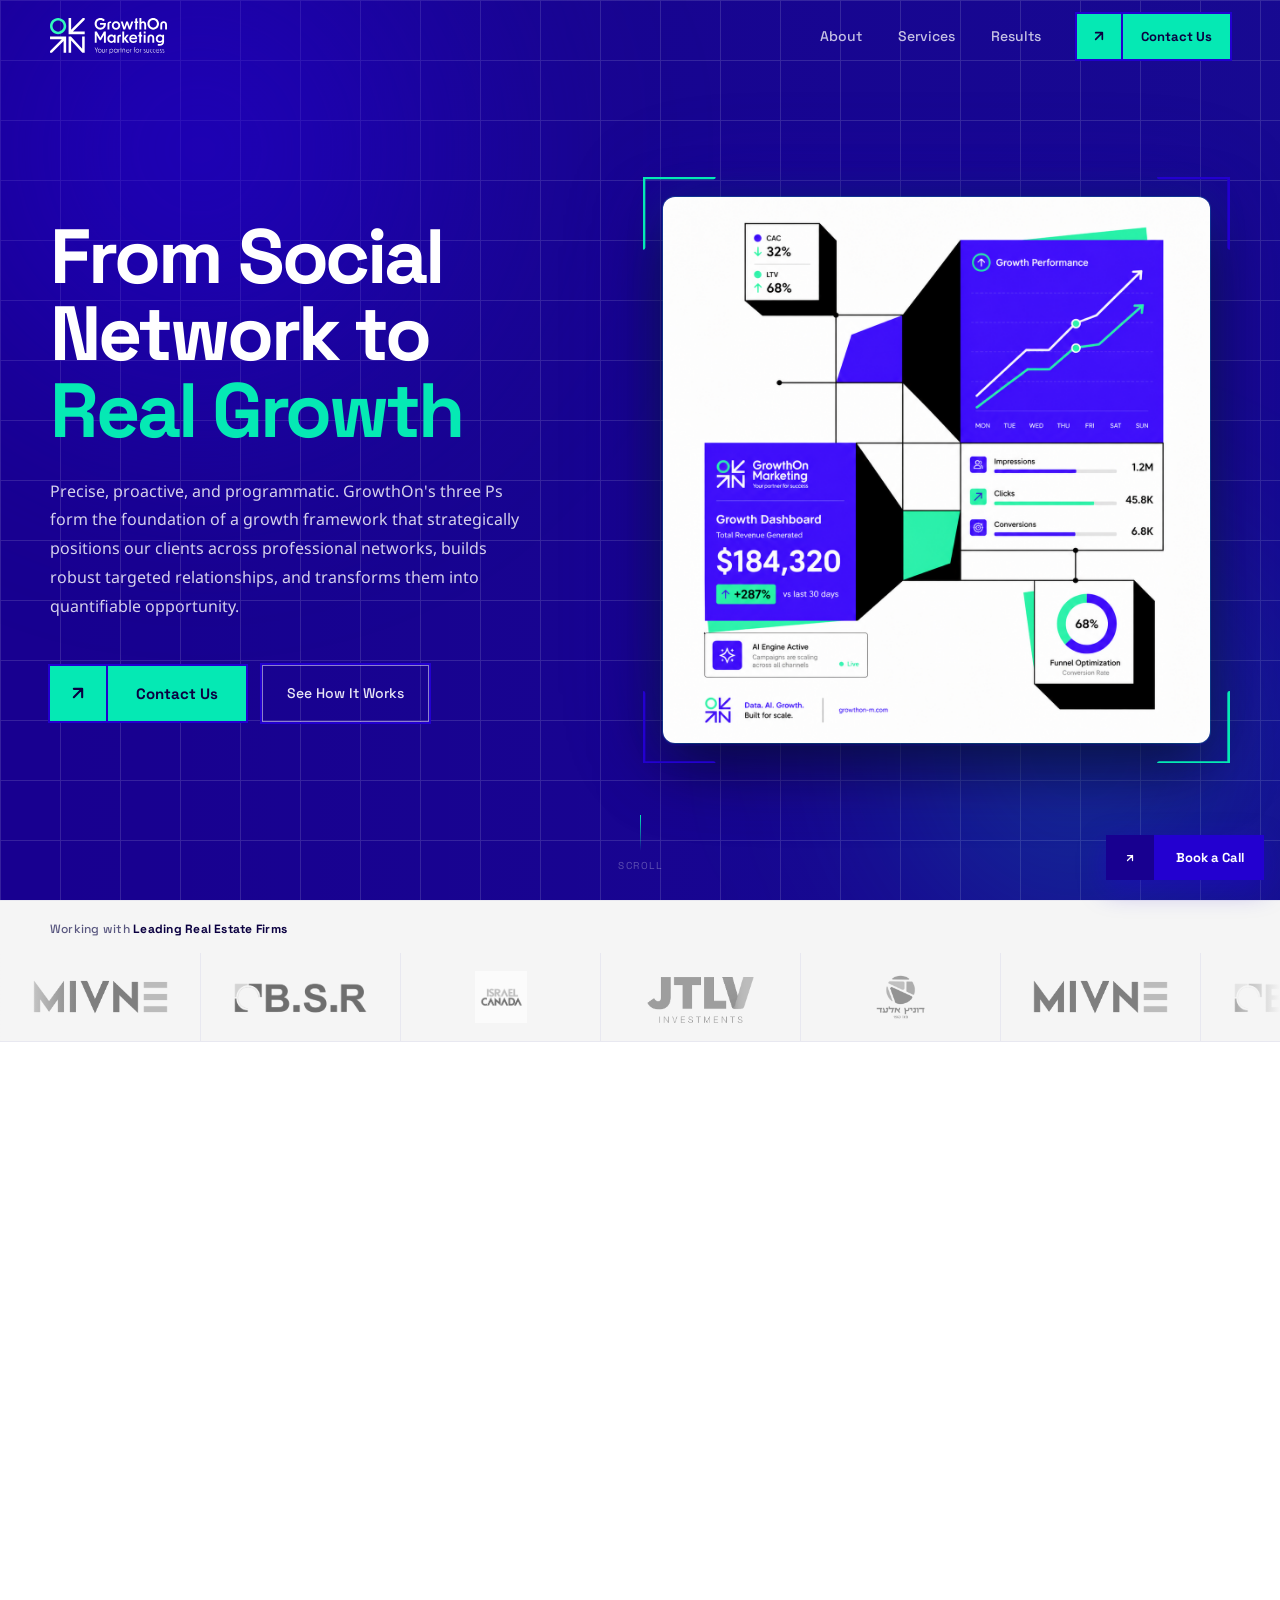
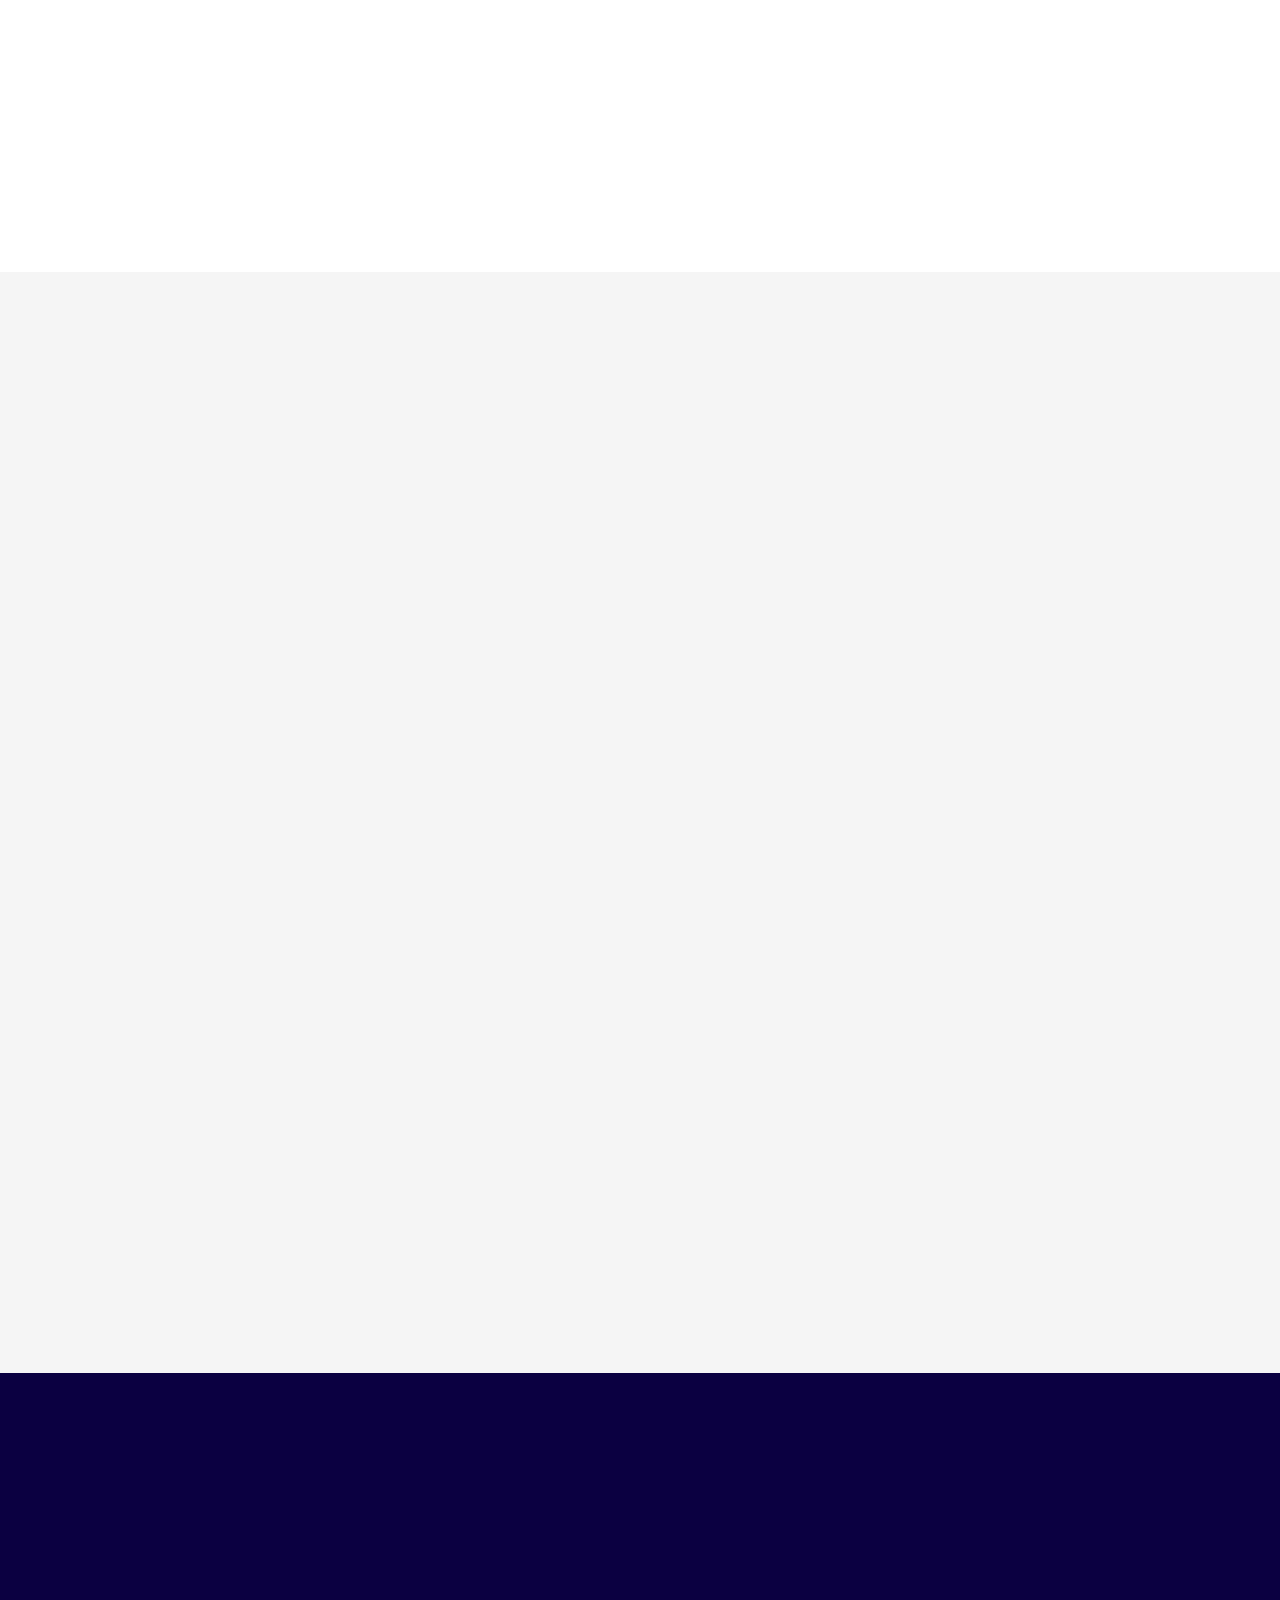
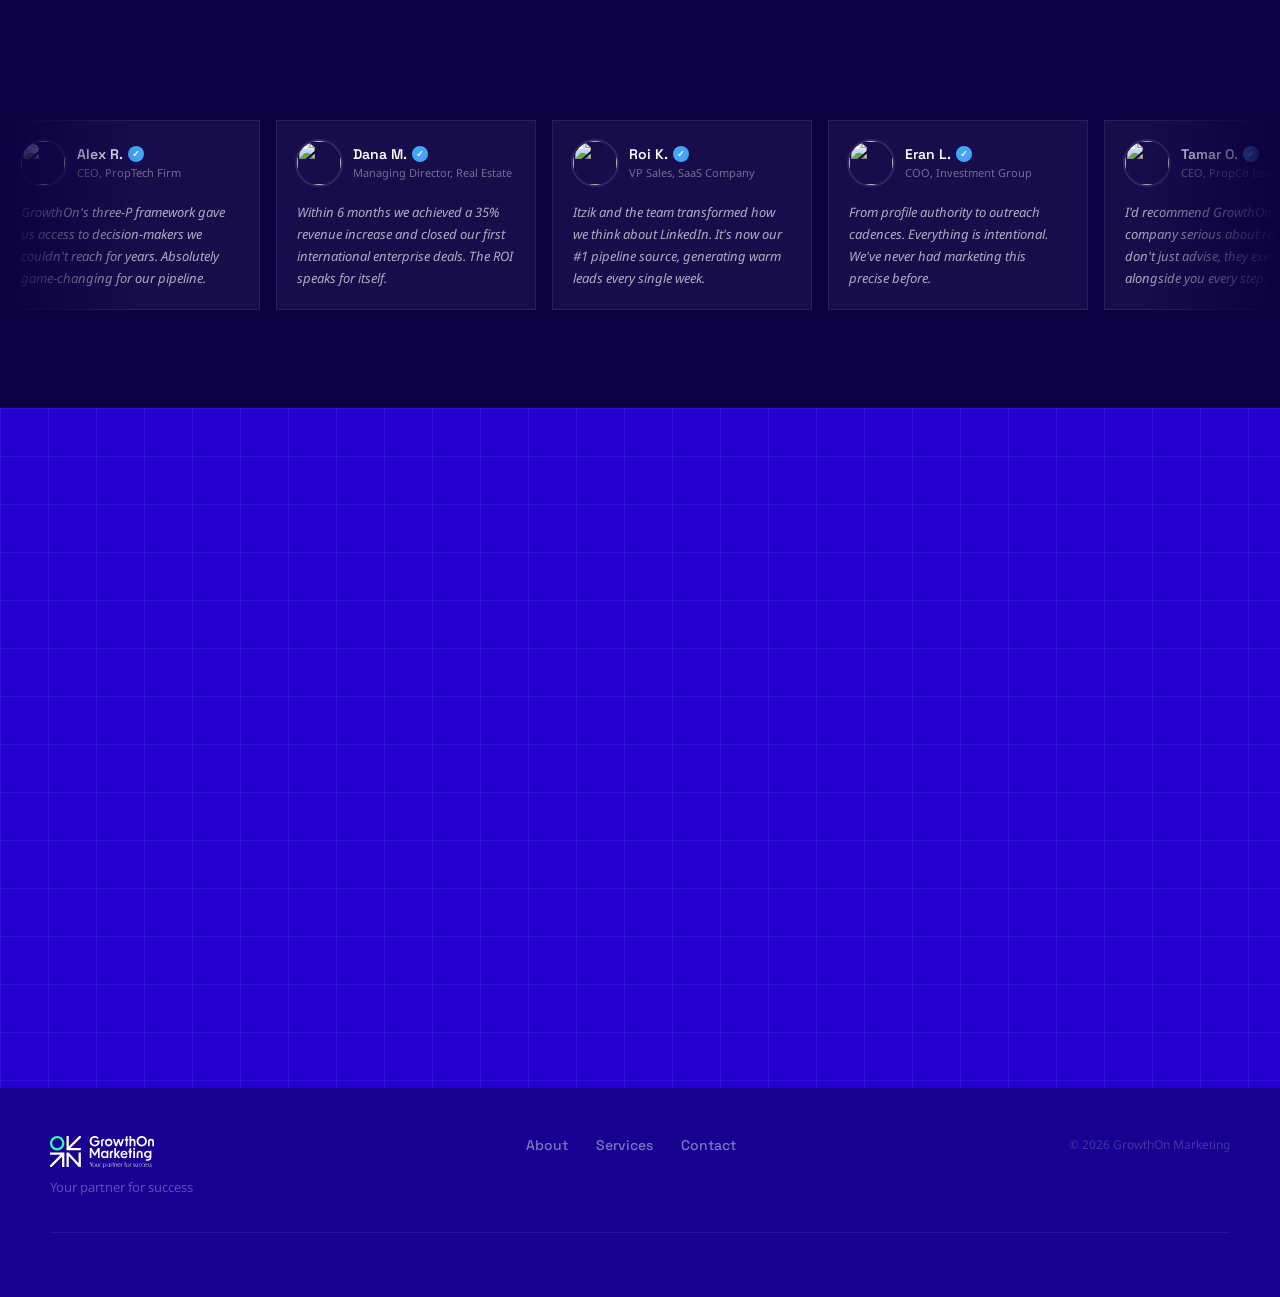
==== index.html @ fa94ef24 "Remove all em dashes from copy" ====
<!DOCTYPE html>
<html lang="en">
<head>
  <meta charset="UTF-8" />
  <meta name="viewport" content="width=device-width, initial-scale=1.0" />
  <title>GrowthOn Marketing – From Social Network to Real Growth</title>
  <link rel="preconnect" href="https://fonts.googleapis.com" />
  <link rel="preconnect" href="https://fonts.gstatic.com" crossorigin />
  <link href="https://fonts.googleapis.com/css2?family=Space+Grotesk:wght@300;400;500;600;700&family=Noto+Sans:ital,wght@0,300;0,400;0,500;0,600;0,700;1,400&display=swap" rel="stylesheet" />
  <script src="https://cdnjs.cloudflare.com/ajax/libs/gsap/3.12.5/gsap.min.js"></script>
  <script src="https://cdnjs.cloudflare.com/ajax/libs/gsap/3.12.5/ScrollTrigger.min.js"></script>
  <link rel="stylesheet" href="styles.css" />
</head>
<body>

  <!-- ── FLOATING CTA ── -->
  <a href="#contact" class="float-cta">
    <span class="btn-icon">
      <svg width="18" height="18" viewBox="0 0 24 24" fill="none"><path d="M17 7L7 17M7 7h10v10" stroke="currentColor" stroke-width="2.5" stroke-linecap="round" stroke-linejoin="round"/></svg>
    </span>
    <span class="btn-sep"></span>
    <span class="btn-label">Book a Call</span>
  </a>

  <!-- ── NAV ── -->
  <header class="nav" id="nav">
    <div class="nav__inner container">
      <a href="#" class="nav__logo">
        <img src="logo-white.svg" alt="GrowthOn Marketing" height="38" />
      </a>
      <nav class="nav__links">
        <a href="#about">About</a>
        <a href="#values">Services</a>
        <a href="#testimonials">Results</a>
        <a href="#contact" class="btn btn--sm">
            <span class="btn-icon">
              <svg width="16" height="16" viewBox="0 0 24 24" fill="none"><path d="M17 7L7 17M7 7h10v10" stroke="currentColor" stroke-width="2.5" stroke-linecap="round" stroke-linejoin="round"/></svg>
            </span>
            <span class="btn-sep"></span>
            <span class="btn-label">Contact Us</span>
          </a>
      </nav>
      <button class="nav__burger" id="burger" aria-label="menu">
        <span></span><span></span><span></span>
      </button>
    </div>
  </header>

  <!-- ── MOBILE NAV MENU ── -->
  <nav class="nav__mobile-menu" id="mobileMenu">
    <a href="#about"        onclick="closeMobileMenu()">About</a>
    <a href="#values"       onclick="closeMobileMenu()">Services</a>
    <a href="#testimonials" onclick="closeMobileMenu()">Results</a>
    <a href="#contact"      onclick="closeMobileMenu()">Contact Us</a>
  </nav>

  <!-- ── HERO ── -->
  <section class="hero" id="hero">
    <div class="hero__grid"></div>
    <div class="hero__glow hero__glow--1"></div>
    <div class="hero__glow hero__glow--2"></div>

    <div class="hero__inner container">
      <div class="hero__content">
<h1 class="hero__title">
          From Social<br/>
          Network to<br/>
          <em>Real Growth</em>
        </h1>

        <p class="hero__body">
          Precise, proactive, and programmatic. GrowthOn's three Ps form the foundation of a
          growth framework that strategically positions our clients across professional networks,
          builds robust targeted relationships, and transforms them into quantifiable opportunity.
        </p>

        <div class="hero__actions">
          <a href="#contact" class="btn">
            <span class="btn-icon">
              <svg width="18" height="18" viewBox="0 0 24 24" fill="none"><path d="M17 7L7 17M7 7h10v10" stroke="currentColor" stroke-width="2.5" stroke-linecap="round" stroke-linejoin="round"/></svg>
            </span>
            <span class="btn-sep"></span>
            <span class="btn-label">Contact Us</span>
          </a>
          <a href="#values" class="btn btn--ghost">See How It Works</a>
        </div>
      </div>

      <div class="hero__mosaic">
        <img src="about-visual.png" alt="GrowthOn Dashboard" class="hero__mosaic-img" />
        <svg class="hero__mosaic-corners" viewBox="0 0 100 100" preserveAspectRatio="none" aria-hidden="true">
          <polyline points="0,12 0,0 12,0"       fill="none" stroke="var(--mint)" stroke-width=".8" stroke-linecap="round"/>
          <polyline points="88,0 100,0 100,12"   fill="none" stroke="var(--blue)" stroke-width=".8" stroke-linecap="round"/>
          <polyline points="0,88 0,100 12,100"   fill="none" stroke="var(--blue)" stroke-width=".8" stroke-linecap="round"/>
          <polyline points="88,100 100,100 100,88" fill="none" stroke="var(--mint)" stroke-width=".8" stroke-linecap="round"/>
        </svg>
      </div>
    </div>

    <div class="hero__scroll-hint">
      <div class="hero__scroll-line"></div>
      <span>Scroll</span>
    </div>
  </section>

  <!-- ── CLIENTS BAND ── -->
  <section class="clients">
    <div class="clients__header container">
      <div class="clients__label-text">
        Working with <strong>Leading Real Estate Firms</strong>
      </div>
    </div>
    <div class="clients__marquee">
      <div class="clients__marquee-track">
        <div class="clients__logo-wrap"><img src="logos/logo-1.png" alt="Mivne" class="clients__logo" /></div>
        <div class="clients__logo-wrap"><img src="logos/logo-bsr.png" alt="BSR" class="clients__logo clients__logo--inv" /></div>
        <div class="clients__logo-wrap"><img src="logos/logo-israel-canada.png" alt="Israel Canada" class="clients__logo clients__logo--inv" /></div>
        <div class="clients__logo-wrap"><img src="logos/logo-4.png" alt="JTLV Investments" class="clients__logo" /></div>
        <div class="clients__logo-wrap"><img src="logos/logo-300.png" alt="דוניץ אלעד" class="clients__logo" /></div>
        <div class="clients__logo-wrap"><img src="logos/logo-1.png" alt="Mivne" class="clients__logo" /></div>
        <div class="clients__logo-wrap"><img src="logos/logo-bsr.png" alt="BSR" class="clients__logo clients__logo--inv" /></div>
        <div class="clients__logo-wrap"><img src="logos/logo-israel-canada.png" alt="Israel Canada" class="clients__logo clients__logo--inv" /></div>
        <div class="clients__logo-wrap"><img src="logos/logo-4.png" alt="JTLV Investments" class="clients__logo" /></div>
        <div class="clients__logo-wrap"><img src="logos/logo-300.png" alt="דוניץ אלעד" class="clients__logo" /></div>
      </div>
    </div>
  </section>

  <!-- ── ABOUT STRIP ── -->
  <section class="about" id="about">
    <div class="container about__inner">

      <div class="about__left">
        <h2 class="about__title" data-reveal>
          Growing with<br/>
          <span class="text-blue">GrowthOn</span>
        </h2>
        <p class="about__body" data-reveal>
          GrowthOn Marketing works closely with its real estate clients to build highly effective
          social selling and relationship-driven marketing processes, carefully cultivating direct
          access to potential investors, buyers, tenants, and strategic partners.
        </p>
        <p class="about__body" data-reveal>
          A full-service marketing data agency, we offer profile development and positioning,
          decision-maker outreach, social selling to foster long-term relationships, and
          account-based marketing (ABM) for penetrating target organizations. Specializing in
          LinkedIn, the world's largest platform for corporate engagement. We apply a proven
          lead generation methodology particularly effective for real estate firms targeting both
          local and international markets.
        </p>
        <a href="#contact" class="btn btn--blue" data-reveal>
          <span class="btn-icon">
            <svg width="18" height="18" viewBox="0 0 24 24" fill="none"><path d="M17 7L7 17M7 7h10v10" stroke="currentColor" stroke-width="2.5" stroke-linecap="round" stroke-linejoin="round"/></svg>
          </span>
          <span class="btn-sep"></span>
          <span class="btn-label">Work With Us</span>
        </a>
      </div>

      <div class="about__right" data-reveal>
        <div class="about__beam-wrap" id="beamWrap">
          <svg class="beam-svg" id="beamSvg" xmlns="http://www.w3.org/2000/svg" aria-hidden="true"><defs></defs></svg>

          <div class="bnode bnode--in" id="bn-li" style="top:17%;left:11%">
            <svg viewBox="0 0 24 24"><path fill="var(--mint)" d="M19 3a2 2 0 0 1 2 2v14a2 2 0 0 1-2 2H5a2 2 0 0 1-2-2V5a2 2 0 0 1 2-2h14m-.5 15.5v-5.3a3.26 3.26 0 0 0-3.26-3.26c-.85 0-1.84.52-2.32 1.3v-1.11h-2.79v8.37h2.79v-4.93c0-.77.62-1.4 1.39-1.4a1.4 1.4 0 0 1 1.4 1.4v4.93h2.79M6.88 8.56a1.68 1.68 0 0 0 1.68-1.68c0-.93-.75-1.69-1.68-1.69a1.69 1.69 0 0 0-1.69 1.69c0 .93.76 1.68 1.69 1.68m1.39 9.94v-8.37H5.5v8.37h2.77z"/></svg>
            <span class="bnode__lbl">LinkedIn</span>
          </div>
          <div class="bnode bnode--in" id="bn-em" style="top:50%;left:7%">
            <svg viewBox="0 0 24 24"><path fill="var(--mint)" d="M20 4H4c-1.1 0-2 .9-2 2v12c0 1.1.9 2 2 2h16c1.1 0 2-.9 2-2V6c0-1.1-.9-2-2-2zm0 4l-8 5-8-5V6l8 5 8-5v2z"/></svg>
            <span class="bnode__lbl">Email</span>
          </div>
          <div class="bnode bnode--in" id="bn-co" style="top:83%;left:11%">
            <svg viewBox="0 0 24 24"><path fill="var(--mint)" d="M3 17.25V21h3.75L17.81 9.94l-3.75-3.75L3 17.25zM20.71 7.04c.39-.39.39-1.02 0-1.41l-2.34-2.34c-.39-.39-1.02-.39-1.41 0l-1.83 1.83 3.75 3.75 1.83-1.83z"/></svg>
            <span class="bnode__lbl">Content</span>
          </div>

          <div class="bnode bnode--hub" id="bn-hub" style="top:50%;left:50%">
            <svg viewBox="0 0 32 32" fill="none">
              <polyline points="4,24 10,17 16,20 22,11 28,7" stroke="white" stroke-width="2.5" stroke-linecap="round" stroke-linejoin="round"/>
              <circle cx="28" cy="7" r="3.5" fill="var(--mint)"/>
              <circle cx="4" cy="24" r="2.5" fill="rgba(255,255,255,.4)"/>
            </svg>
          </div>

          <div class="bnode bnode--out" id="bn-lead" style="top:17%;left:89%">
            <svg viewBox="0 0 24 24"><path fill="#818cf8" d="M16 11c1.66 0 3-1.34 3-3s-1.34-3-3-3-3 1.34-3 3 1.34 3 3 3zm-8 0c1.66 0 3-1.34 3-3S9.66 5 8 5 5 6.34 5 8s1.34 3 3 3zm0 2c-2.33 0-7 1.17-7 3.5V19h14v-2.5C15 14.17 10.33 13 8 13zm8 0c-.29 0-.62.02-.97.05 1.16.84 1.97 1.97 1.97 3.45V19h6v-2.5c0-2.33-4.67-3.5-7-3.5z"/></svg>
            <span class="bnode__lbl">Leads</span>
          </div>
          <div class="bnode bnode--out" id="bn-meet" style="top:50%;left:93%">
            <svg viewBox="0 0 24 24"><path fill="#818cf8" d="M17 12h-5v5h5v-5zM16 1v2H8V1H6v2H5c-1.11 0-2 .9-2 2L3 19c0 1.1.89 2 2 2h14c1.1 0 2-.9 2-2V5c0-1.1-.9-2-2-2h-1V1h-2zm3 18H5V8h14v11z"/></svg>
            <span class="bnode__lbl">Meetings</span>
          </div>
          <div class="bnode bnode--out" id="bn-rev" style="top:83%;left:89%">
            <svg viewBox="0 0 24 24"><path fill="#818cf8" d="M16 6l2.29 2.29-4.88 4.88-4-4L2 16.59 3.41 18l6-6 4 4 6.3-6.29L22 12V6z"/></svg>
            <span class="bnode__lbl">Revenue</span>
          </div>
        </div>
      </div>

    </div>
  </section>


  <!-- ── VALUES – 4 LAYERS ── -->
  <section class="values" id="values">
    <div class="container">
      <div class="values__header">
        <div class="section-label section-label--center" data-reveal>How We Do It</div>
        <h2 class="values__title" data-reveal>Four Layers,<br/><span>Fourfold Lead Generation</span></h2>
        <p class="values__sub" data-reveal>
          More than anything else, real estate is about building trusted relationships. Through LinkedIn and other channels, GrowthOn offers real estate firms the means to engage directly and meaningfully with relevant organizations and stakeholders worldwide. We excel at converting such engagement into measurable growth through a disciplined, layered methodology.
        </p>
      </div>

      <div class="values__grid">

        <div class="svc-card" data-reveal>
          <svg class="svc-card__icon" width="64" height="64" viewBox="0 0 64 64" fill="none">
            <circle cx="32" cy="22" r="12" stroke="#2300D0" stroke-width="3"/>
            <path d="M8 56c0-13.255 10.745-24 24-24s24 10.745 24 24" stroke="#2300D0" stroke-width="3" stroke-linecap="round"/>
            <path d="M44 18l4 4M20 18l-4 4" stroke="#05E9B4" stroke-width="2" stroke-linecap="round"/>
          </svg>
          <div class="svc-card__label">Strong Foundations</div>
          <div class="svc-card__sublabel">Profile Development &amp; Positioning</div>
          <div class="svc-card__desc">We build professional and corporate profiles that speak to clearly defined target audiences and form consistent, unified executive and corporate branding. Through structured, ongoing profile activity, we maintain a visible and credible presence that strengthens authority over time.</div>
        </div>

        <div class="svc-card" data-reveal>
          <svg class="svc-card__icon" width="64" height="64" viewBox="0 0 64 64" fill="none">
            <path d="M56 8L8 28l16 8 32-28zM56 8L36 56 24 36" stroke="#2300D0" stroke-width="3" stroke-linecap="round" stroke-linejoin="round"/>
          </svg>
          <div class="svc-card__label">Pipeline Construction</div>
          <div class="svc-card__sublabel">Decision-Maker Outreach</div>
          <div class="svc-card__desc">Precise, proactive outreach to managers and senior decision-makers across defined target segments to selectively and strategically expand our clients' networks. Each connection establishes credibility early and lays the groundwork for further engagement.</div>
        </div>

        <div class="svc-card" data-reveal>
          <svg class="svc-card__icon" width="64" height="64" viewBox="0 0 64 64" fill="none">
            <path d="M8 48l14-18 12 10 22-32" stroke="#2300D0" stroke-width="3" stroke-linecap="round" stroke-linejoin="round"/>
            <circle cx="56" cy="8" r="5" fill="#2300D0"/>
            <circle cx="22" cy="30" r="4" fill="#05E9B4"/>
          </svg>
          <div class="svc-card__label">Relationship Architecture</div>
          <div class="svc-card__sublabel">Social Selling</div>
          <div class="svc-card__desc">With your direction, we'll develop consistent, value-driven content that establishes long-term relationships with stakeholders, reinforces authority and relevance over time, and sets you apart from your competitors.</div>
        </div>

        <div class="svc-card" data-reveal>
          <svg class="svc-card__icon" width="64" height="64" viewBox="0 0 64 64" fill="none">
            <circle cx="32" cy="32" r="24" stroke="#2300D0" stroke-width="3"/>
            <circle cx="32" cy="32" r="13" stroke="#2300D0" stroke-width="3"/>
            <circle cx="32" cy="32" r="4" fill="#2300D0"/>
            <path d="M32 8v8M32 48v8M8 32h8M48 32h8" stroke="#05E9B4" stroke-width="2.5" stroke-linecap="round"/>
          </svg>
          <div class="svc-card__label">Asset Development</div>
          <div class="svc-card__sublabel">Account-Based Marketing</div>
          <div class="svc-card__desc">Deepen and solidify engagement with key accounts. Expanding touchpoints across decision-makers strengthens presence, reinforces positioning, and cultivates new and often unexpected opportunities.</div>
        </div>

      </div>

      <div class="values__cta" data-reveal>
        <a href="#contact" class="btn">
          <span class="btn-icon">
            <svg width="18" height="18" viewBox="0 0 24 24" fill="none"><path d="M17 7L7 17M7 7h10v10" stroke="currentColor" stroke-width="2.5" stroke-linecap="round" stroke-linejoin="round"/></svg>
          </span>
          <span class="btn-sep"></span>
          <span class="btn-label">Contact Me</span>
        </a>
      </div>
    </div>
  </section>

  <!-- ── TESTIMONIALS ── -->
  <section class="testimonials" id="testimonials">
    <div class="container testimonials__header-wrap">
      <div class="section-label section-label--center" data-reveal>Results That Speak</div>
      <h2 class="testimonials__title" data-reveal>
        Clients don't just grow.<br/>They break records.
      </h2>
    </div>

    <!-- Row 1 – scrolls left -->
    <div class="marquee-row">
      <div class="marquee-track marquee-track--fwd">
        <div class="tcard"><div class="tcard__head"><img src="https://i.pravatar.cc/150?img=11" class="tcard__avatar"/><div><div class="tcard__name">Alex R. <span class="tcard__badge">✓</span></div><div class="tcard__handle">CEO, PropTech Firm</div></div></div><p class="tcard__text">GrowthOn's three-P framework gave us access to decision-makers we couldn't reach for years. Absolutely game-changing for our pipeline.</p></div>
        <div class="tcard"><div class="tcard__head"><img src="https://i.pravatar.cc/150?img=5" class="tcard__avatar"/><div><div class="tcard__name">Dana M. <span class="tcard__badge">✓</span></div><div class="tcard__handle">Managing Director, Real Estate</div></div></div><p class="tcard__text">Within 6 months we achieved a 35% revenue increase and closed our first international enterprise deals. The ROI speaks for itself.</p></div>
        <div class="tcard"><div class="tcard__head"><img src="https://i.pravatar.cc/150?img=3" class="tcard__avatar"/><div><div class="tcard__name">Roi K. <span class="tcard__badge">✓</span></div><div class="tcard__handle">VP Sales, SaaS Company</div></div></div><p class="tcard__text">Itzik and the team transformed how we think about LinkedIn. It's now our #1 pipeline source, generating warm leads every single week.</p></div>
        <div class="tcard"><div class="tcard__head"><img src="https://i.pravatar.cc/150?img=20" class="tcard__avatar"/><div><div class="tcard__name">Eran L. <span class="tcard__badge">✓</span></div><div class="tcard__handle">COO, Investment Group</div></div></div><p class="tcard__text">From profile authority to outreach cadences. Everything is intentional. We've never had marketing this precise before.</p></div>
        <div class="tcard"><div class="tcard__head"><img src="https://i.pravatar.cc/150?img=25" class="tcard__avatar"/><div><div class="tcard__name">Tamar O. <span class="tcard__badge">✓</span></div><div class="tcard__handle">CEO, PropCo Israel</div></div></div><p class="tcard__text">I'd recommend GrowthOn to any B2B company serious about results. They don't just advise, they execute alongside you every step.</p></div>
        <!-- duplicate for seamless loop -->
        <div class="tcard"><div class="tcard__head"><img src="https://i.pravatar.cc/150?img=11" class="tcard__avatar"/><div><div class="tcard__name">Alex R. <span class="tcard__badge">✓</span></div><div class="tcard__handle">CEO, PropTech Firm</div></div></div><p class="tcard__text">GrowthOn's three-P framework gave us access to decision-makers we couldn't reach for years. Absolutely game-changing for our pipeline.</p></div>
        <div class="tcard"><div class="tcard__head"><img src="https://i.pravatar.cc/150?img=5" class="tcard__avatar"/><div><div class="tcard__name">Dana M. <span class="tcard__badge">✓</span></div><div class="tcard__handle">Managing Director, Real Estate</div></div></div><p class="tcard__text">Within 6 months we achieved a 35% revenue increase and closed our first international enterprise deals. The ROI speaks for itself.</p></div>
        <div class="tcard"><div class="tcard__head"><img src="https://i.pravatar.cc/150?img=3" class="tcard__avatar"/><div><div class="tcard__name">Roi K. <span class="tcard__badge">✓</span></div><div class="tcard__handle">VP Sales, SaaS Company</div></div></div><p class="tcard__text">Itzik and the team transformed how we think about LinkedIn. It's now our #1 pipeline source, generating warm leads every single week.</p></div>
        <div class="tcard"><div class="tcard__head"><img src="https://i.pravatar.cc/150?img=20" class="tcard__avatar"/><div><div class="tcard__name">Eran L. <span class="tcard__badge">✓</span></div><div class="tcard__handle">COO, Investment Group</div></div></div><p class="tcard__text">From profile authority to outreach cadences. Everything is intentional. We've never had marketing this precise before.</p></div>
        <div class="tcard"><div class="tcard__head"><img src="https://i.pravatar.cc/150?img=25" class="tcard__avatar"/><div><div class="tcard__name">Tamar O. <span class="tcard__badge">✓</span></div><div class="tcard__handle">CEO, PropCo Israel</div></div></div><p class="tcard__text">I'd recommend GrowthOn to any B2B company serious about results. They don't just advise, they execute alongside you every step.</p></div>
      </div>
    </div>

  </section>

  <!-- ── CTA / CONTACT ── -->
  <section class="contact" id="contact">
    <div class="contact__hero">
      <div class="contact__hero-img">
        <img src="https://growthon-m.com/wp-content/uploads/2024/02/cupOfCoffee.png" alt="" />
      </div>
      <div class="contact__hero-text" data-reveal>
        <h2 class="contact__title">Get a custom<br/><span>GrowthOn plan</span></h2>
        <form class="contact__form" id="contactForm">
          <div class="form-row">
            <div class="form-group">
              <label for="name">Full Name</label>
              <input type="text" id="name" name="name" placeholder="Your full name" required />
            </div>
            <div class="form-group">
              <label for="company">Company</label>
              <input type="text" id="company" name="company" placeholder="Your company" />
            </div>
          </div>
          <div class="form-row">
            <div class="form-group">
              <label for="email">Email</label>
              <input type="email" id="email" name="email" placeholder="your@email.com" required />
            </div>
            <div class="form-group">
              <label for="phone">Phone</label>
              <input type="tel" id="phone" name="phone" placeholder="Phone number" />
            </div>
          </div>
          <div class="form-group">
            <label for="message">How can we help?</label>
            <textarea id="message" name="message" rows="3" placeholder="Tell us about your goals..."></textarea>
          </div>
          <button type="submit" class="btn">
            <span class="btn-icon">
              <svg width="18" height="18" viewBox="0 0 24 24" fill="none"><path d="M17 7L7 17M7 7h10v10" stroke="currentColor" stroke-width="2.5" stroke-linecap="round" stroke-linejoin="round"/></svg>
            </span>
            <span class="btn-sep"></span>
            <span class="btn-label">Send Message</span>
          </button>
        </form>
      </div>
    </div>
  </section>

  <!-- ── FOOTER ── -->
  <footer class="footer">
    <div class="container footer__inner">
      <div>
        <img src="logo-white.svg" alt="GrowthOn Marketing" height="32" class="footer__logo" />
        <p class="footer__tag">Your partner for success</p>
      </div>
      <div class="footer__links">
        <a href="#about">About</a>
        <a href="#values">Services</a>
        <a href="#contact">Contact</a>
      </div>
      <p class="footer__copy">© 2026 GrowthOn Marketing</p>
    </div>
  </footer>

  <script src="main.js"></script>
</body>
</html>
---- styles.css ----
/* ============================================================
   GrowthOn Marketing – Landing Page
   Source of truth: Figma node 1:468
   ============================================================ */

:root {
  --blue:      #2300D0;
  --blue-dk:   #180090;
  --mint:      #05E9B4;
  --dark:      #0B0041;
  --white:     #ffffff;
  --grey-bg:   #F5F5F5;
  --grey-bdr:  #E8E8F0;
  --grey-txt:  #5A5880;
  --font-h:    'Space Grotesk', sans-serif;
  --font-b:    'Noto Sans', sans-serif;
  --ease:      cubic-bezier(.22,.68,0,1.2);
  --max:       1180px;
}

*, *::before, *::after { box-sizing: border-box; margin: 0; padding: 0; }
html { scroll-behavior: smooth; }
body { font-family: var(--font-b); color: var(--dark); background: var(--white);
       -webkit-font-smoothing: antialiased; overflow-x: hidden; }
a { text-decoration: none; color: inherit; }
img { display: block; max-width: 100%; }

.container { width: min(var(--max), 100% - 48px); margin-inline: auto; }

.section-label {
  font-family: var(--font-h); font-size: 11px; font-weight: 700;
  letter-spacing: .14em; text-transform: uppercase; color: var(--blue);
  margin-bottom: 18px; display: flex; align-items: center; gap: 8px;
}
.section-label::before { content: ''; display: block; width: 20px; height: 2px; background: var(--blue); }
.section-label--center { justify-content: center; }
.section-label--center::before { display: none; }

/* ── Split Button (exact Figma spec)
   Two fused squares, BOTH bg #05E9B4, text #2300D0, zero radius  */
.btn {
  display: inline-flex; align-items: stretch;
  font-family: var(--font-h); font-size: 15px; font-weight: 700;
  border: none; cursor: pointer; white-space: nowrap;
  box-shadow: 0 0 0 2px var(--blue);
  transition: box-shadow .18s, transform .15s var(--ease);
  text-decoration: none; overflow: hidden;
}
.btn:hover { transform: translateY(-1px); }
.btn:hover .btn-icon { background: var(--white); color: var(--dark); }

.btn-icon {
  display: flex; align-items: center; justify-content: center;
  align-self: stretch; flex-shrink: 0;
  padding: 0 18px;
  background: var(--mint); color: var(--dark);
  transition: background .18s, color .18s;
}
.btn-icon svg { width: 20px; height: 20px; }
.btn-sep {
  width: 2px;
  align-self: stretch;
  background: var(--blue);
  flex-shrink: 0;
}
.btn-label {
  display: flex; align-items: center; padding: 18px 28px;
  background: var(--mint); color: var(--dark); font-weight: 700;
}

/* Blue variant */
.btn--blue { box-shadow: 0 0 0 2px var(--blue); }
.btn--blue .btn-icon  { background: var(--blue-dk); color: var(--white); }
.btn--blue .btn-sep   { background: rgba(255,255,255,.3); }
.btn--blue .btn-label { background: var(--blue); color: var(--white); }
.btn--blue:hover .btn-icon { background: var(--white); color: var(--dark); }

/* Ghost — secondary hero action */
.btn--ghost {
  background: transparent; border: 1.5px solid rgba(255,255,255,.5);
  color: rgba(255,255,255,.9); font-family: var(--font-h); font-size: 14px;
  font-weight: 500; display: inline-flex; align-items: center;
  height: 57px; padding: 0 24px;
}
.btn--ghost:hover { border-color: var(--white); color: var(--white); transform: translateY(-1px); }

/* Full-width form */
.btn--full { width: 100%; }
.btn--full .btn-label { flex: 1; justify-content: center; }

/* Small — nav */
.btn--sm .btn-icon  { padding: 0 14px; }
.btn--sm .btn-icon svg { width: 16px; height: 16px; }
.btn--sm .btn-label { padding: 14px 18px; font-size: 13px; }

.text-blue { color: var(--blue); }

/* ── Floating CTA ── */
.float-cta {
  position: fixed; right: 24px; bottom: 30px; z-index: 200;
  display: inline-flex; align-items: stretch;
  box-shadow: 0 8px 28px rgba(35,0,208,.4);
  transition: transform .2s var(--ease), box-shadow .2s;
}
.float-cta:hover { transform: translateY(-2px); box-shadow: 0 12px 36px rgba(35,0,208,.5); }
.float-cta .btn-icon  { width: 48px; background: rgba(0,0,0,.15); color: white;
                        display: flex; align-items: center; justify-content: center; background: var(--blue-dk); }
.float-cta .btn-label { background: var(--blue); color: var(--white); padding: 14px 20px;
                        font-family: var(--font-h); font-size: 13px; font-weight: 700;
                        display: flex; align-items: center; }

/* ============================================================
   NAV
   ============================================================ */
.nav {
  position: fixed; top: 0; left: 0; right: 0; z-index: 100;
  transition: background .3s, backdrop-filter .3s;
}
.nav.scrolled {
  background: rgba(24,0,144,.9);
  backdrop-filter: blur(20px); -webkit-backdrop-filter: blur(20px);
  box-shadow: 0 1px 0 rgba(255,255,255,.06);
}
.nav__inner { display: flex; align-items: center; justify-content: space-between; height: 72px; }
.nav__logo img { height: 36px; }
.nav__links { display: flex; align-items: center; gap: 36px; }
.nav__links a:not(.btn) {
  font-family: var(--font-h); font-size: 14px; font-weight: 500;
  color: rgba(255,255,255,.75); transition: color .2s;
}
.nav__links a:not(.btn):hover { color: var(--mint); }
.nav__burger { display: none; flex-direction: column; gap: 5px;
               background: none; border: none; cursor: pointer; padding: 8px; }
.nav__burger span { display: block; width: 22px; height: 2px; background: white; transition: transform .25s, opacity .2s; }

/* ============================================================
   HERO
   ============================================================ */
.hero {
  min-height: 100svh; position: relative; overflow: hidden;
  background: var(--blue-dk); display: flex; align-items: center;
  padding: 120px 0 80px;
}

/* moving grid — the tech feel */
.hero__grid {
  position: absolute; inset: 0; z-index: 0; opacity: .14;
  background-image:
    linear-gradient(rgba(255,255,255,.9) 1px, transparent 1px),
    linear-gradient(90deg, rgba(255,255,255,.9) 1px, transparent 1px);
  background-size: 60px 60px;
  animation: gridDrift 25s linear infinite;
}
@keyframes gridDrift {
  from { background-position: 0 0; }
  to   { background-position: 60px 60px; }
}

/* radial colour glows */
.hero__glow {
  position: absolute; pointer-events: none; border-radius: 50%;
  filter: blur(90px); z-index: 0;
}
.hero__glow--1 {
  width: 800px; height: 800px; top: -250px; left: -200px;
  background: radial-gradient(circle, rgba(35,0,208,.75) 0%, transparent 65%);
  animation: pulseGlow 8s ease-in-out infinite;
}
.hero__glow--2 {
  width: 600px; height: 600px; bottom: -150px; right: -100px;
  background: radial-gradient(circle, rgba(5,233,180,.22) 0%, transparent 65%);
  animation: pulseGlow 10s ease-in-out infinite reverse;
}
@keyframes pulseGlow { 0%,100%{opacity:1} 50%{opacity:.6} }

/* scan-line sweep for movement */
.hero::after {
  content: ''; position: absolute; inset: 0; z-index: 1; pointer-events: none;
  background: linear-gradient(90deg, transparent 0%, rgba(5,233,180,.04) 50%, transparent 100%);
  background-size: 200% 100%;
  animation: scanSweep 6s ease-in-out infinite;
}
@keyframes scanSweep { 0%{background-position:200% 0} 100%{background-position:-200% 0} }

.hero__inner {
  display: grid; grid-template-columns: 1fr 1.1fr;
  gap: 60px; align-items: center;
  position: relative; z-index: 2;
}

/* eyebrow badge */
.hero__eyebrow {
  display: inline-flex; align-items: center; gap: 10px;
  font-family: var(--font-h); font-size: 11px; font-weight: 700;
  letter-spacing: .14em; text-transform: uppercase; color: var(--mint);
  border: 1px solid var(--blue); padding: 8px 14px;
  margin-bottom: 28px;
}
.hero__eyebrow-dot {
  width: 7px; height: 7px; background: var(--mint); flex-shrink: 0;
  animation: blink 2s ease-in-out infinite;
}
@keyframes blink { 0%,100%{opacity:1} 50%{opacity:.2} }

.hero__title {
  font-family: var(--font-h);
  font-size: clamp(44px, 6vw, 84px);
  font-weight: 700; line-height: 1.0; letter-spacing: -.04em;
  color: var(--white); margin-bottom: 28px;
}
.hero__title em { font-style: normal; color: var(--mint); display: block; }
.hero__body {
  font-size: 16px; line-height: 1.8; color: rgba(255,255,255,.82);
  margin-bottom: 44px; max-width: 480px;
}
.hero__actions { display: flex; gap: 16px; flex-wrap: wrap; align-items: center; }

/* ── Hero visual (Figma SVG asset) ── */
.hero__mosaic {
  min-width: 0;
  align-self: center;
  position: relative;
  padding: 20px;
}

.hero__mosaic-corners {
  position: absolute;
  inset: 0;
  width: 100%; height: 100%;
  pointer-events: none;
  z-index: 2;
}

.hero__mosaic-img {
  width: 100%;
  height: auto;
  display: block;
  border-radius: 12px;
  box-shadow:
    0 0 0 1px rgba(5,233,180,.18),
    0 2px 0 1px rgba(35,0,208,.12),
    0 24px 64px rgba(0,0,0,.6),
    0 0 100px rgba(35,0,208,.3),
    0 0 40px rgba(5,233,180,.12);
}

.hero__scroll-hint {
  position: absolute; bottom: 28px; left: 50%; transform: translateX(-50%);
  display: flex; flex-direction: column; align-items: center; gap: 8px; z-index: 3;
}
.hero__scroll-line {
  width: 1px; height: 36px;
  background: linear-gradient(to bottom, var(--mint), transparent);
  animation: scrollLine 2s ease-in-out infinite;
}
@keyframes scrollLine { 0%{opacity:0;transform:scaleY(0);transform-origin:top} 50%{opacity:1;transform:scaleY(1)} 100%{opacity:0;transform:translateY(28px)} }
.hero__scroll-hint span { font-family: var(--font-h); font-size: 10px; letter-spacing: .15em; text-transform: uppercase; color: rgba(255,255,255,.3); }

/* reveal */
[data-reveal] { opacity: 0; transform: translateY(28px); }
[data-reveal].is-visible { opacity: 1; transform: translateY(0); transition: opacity .8s var(--ease), transform .8s var(--ease); }

/* ============================================================
   CLIENTS BAND
   ============================================================ */
.clients {
  background: var(--grey-bg);
  border-top: 1px solid var(--grey-bdr);
  border-bottom: 1px solid var(--grey-bdr);
  padding: 20px 0 0;
}
.clients__header {
  padding-bottom: 16px;
}
.clients__label-text {
  font-family: var(--font-h); font-size: 12px; font-weight: 500;
  color: var(--grey-txt); letter-spacing: .02em;
}
.clients__label-text strong { color: var(--dark); font-weight: 700; }

.clients__marquee {
  display: block;
  overflow: hidden; position: relative; width: 100%;
}
.clients__marquee::before, .clients__marquee::after {
  content: ''; position: absolute; top: 0; bottom: 0; width: 80px; z-index: 2; pointer-events: none;
}
.clients__marquee::before { left: 0; background: linear-gradient(to right, var(--grey-bg), transparent); }
.clients__marquee::after  { right: 0; background: linear-gradient(to left,  var(--grey-bg), transparent); }
.clients__marquee-track {
  display: flex; align-items: center;
  width: max-content;
  animation: clients-scroll 20s linear infinite;
}
@keyframes clients-scroll {
  from { transform: translateX(0); }
  to   { transform: translateX(-50%); }
}

.clients__logo-wrap {
  display: flex; align-items: center; justify-content: center;
  width: 200px; height: 88px; flex-shrink: 0;
  padding: 18px 28px;
  border-left: 1px solid var(--grey-bdr);
}
.clients__logo {
  width: 100%; height: 100%;
  object-fit: contain;
  mix-blend-mode: multiply;
  filter: grayscale(1) opacity(.55);
  transition: filter .25s;
  display: block;
}
.clients__logo-wrap:hover .clients__logo { filter: grayscale(0) opacity(1); }
.clients__logo--inv {
  mix-blend-mode: normal;
  filter: invert(1) grayscale(1) opacity(.55);
}
.clients__logo-wrap:hover .clients__logo--inv { filter: invert(1) grayscale(0) opacity(1); }

/* ============================================================
   ABOUT STRIP
   ============================================================ */
.about { padding: 120px 0; background: var(--white); }
.about__inner { display: grid; grid-template-columns: 1.1fr 0.9fr; gap: 80px; align-items: center; }
.about__title {
  font-family: var(--font-h); font-size: clamp(40px, 5vw, 68px);
  font-weight: 700; letter-spacing: -.04em; line-height: 1.05;
  color: var(--dark); margin-bottom: 24px;
}
.about__title span { color: var(--blue); }
.about__body { font-size: 16px; line-height: 1.8; color: var(--grey-txt); margin-bottom: 20px; }
.about__body:last-of-type { margin-bottom: 40px; }

.about__img-wrap { position: relative; }
.about__img-wrap::after {
  content: ''; position: absolute; bottom: -12px; right: -12px;
  width: 55%; height: 55%; border: 3px solid var(--mint); pointer-events: none; z-index: 0;
}
.about__img { width: 100%; box-shadow: 0 32px 60px rgba(0,0,0,.12); position: relative; z-index: 1; }

/* ── Animated beam (about section) ── */
.about__beam-wrap {
  position: relative;
  background: transparent;
  border-radius: 16px;
  aspect-ratio: 16/10;
  overflow: visible;
}
.beam-svg {
  position: absolute;
  inset: 0;
  width: 100%;
  height: 100%;
  overflow: visible;
  pointer-events: none;
}
.bnode {
  position: absolute;
  width: 52px;
  height: 52px;
  border-radius: 50%;
  background: #0E0C1F;
  border: 1.5px solid rgba(35,0,208,.5);
  display: flex;
  align-items: center;
  justify-content: center;
  transform: translate(-50%, -50%);
  box-shadow: 0 0 0 5px rgba(35,0,208,.08), 0 8px 24px rgba(0,0,0,.5);
  z-index: 3;
}
.bnode svg { width: 22px; height: 22px; flex-shrink: 0; }
.bnode--in  { border-color: rgba(5,233,180,.5); box-shadow: 0 0 0 5px rgba(5,233,180,.07), 0 8px 24px rgba(0,0,0,.5); }
.bnode--out { border-color: rgba(129,140,248,.5); box-shadow: 0 0 0 5px rgba(129,140,248,.07), 0 8px 24px rgba(0,0,0,.5); }
.bnode--hub {
  width: 76px;
  height: 76px;
  background: var(--blue);
  border: 2px solid var(--mint);
  box-shadow: 0 0 0 8px rgba(5,233,180,.1), 0 0 50px rgba(35,0,208,.5), 0 0 24px rgba(5,233,180,.2);
}
.bnode--hub svg { width: 36px; height: 36px; }
.bnode__lbl {
  position: absolute;
  top: calc(100% + 9px);
  left: 50%;
  transform: translateX(-50%);
  font-size: 9.5px;
  font-family: var(--font-h);
  font-weight: 600;
  letter-spacing: .05em;
  text-transform: uppercase;
  color: rgba(0,0,0,.5);
  white-space: nowrap;
  pointer-events: none;
}

/* ============================================================
   STATS BAR
   ============================================================ */
.stats-bar { background: var(--dark); padding: 64px 0; }
.stats-bar__inner { display: flex; align-items: center; justify-content: space-between; flex-wrap: wrap; gap: 40px; }
.stats-bar__item { display: flex; flex-direction: column; gap: 8px; flex: 1; min-width: 160px; }
.stats-bar__num, .stats-bar__str { font-family: var(--font-h); font-size: clamp(28px, 3.2vw, 44px); font-weight: 700; color: var(--mint); letter-spacing: -.04em; line-height: 1; }
.stats-bar__suf { font-family: var(--font-h); font-size: 24px; font-weight: 700; color: var(--mint); }
.stats-bar__label { font-size: 13px; color: rgba(255,255,255,.4); max-width: 160px; }
.stats-bar__div { width: 1px; height: 56px; background: rgba(255,255,255,.08); }

/* ============================================================
   VALUES — service icon cards (Figma: 5-col grid, 1 highlighted)
   ============================================================ */
.values { padding: 100px 0; background: var(--grey-bg); }
.values__header { text-align: center; margin-bottom: 60px; }
.values__title {
  font-family: var(--font-h); font-size: clamp(40px, 5.5vw, 72px);
  font-weight: 700; letter-spacing: -.04em; line-height: 1.02;
  color: var(--dark); margin-bottom: 16px;
}
.values__title span { color: var(--blue); }
.values__sub { font-size: 16px; line-height: 1.75; color: var(--grey-txt); max-width: 720px; margin: 0 auto; }

.values__grid { display: grid; grid-template-columns: repeat(4, 1fr); gap: 0; }

.svc-card {
  background: var(--white); border: 1px solid var(--grey-bdr);
  padding: 40px 28px 36px; display: flex; flex-direction: column;
  align-items: flex-start; gap: 0; cursor: default;
  transition: box-shadow .25s, background .25s;
  position: relative;
  margin: -1px 0 0 -1px;
}
.svc-card:hover { z-index: 1; box-shadow: 0 0 0 2px var(--blue); }

.svc-card__icon { width: 56px; height: 56px; margin-bottom: 24px; object-fit: contain; }
.svc-card__label {
  font-family: var(--font-h); font-size: 16px; font-weight: 700;
  color: var(--dark); line-height: 1.2; margin-bottom: 4px;
}
.svc-card__sublabel {
  font-family: var(--font-h); font-size: 12px; font-weight: 600;
  color: var(--blue); letter-spacing: .04em; text-transform: uppercase;
  margin-bottom: 16px;
}
.svc-card__desc {
  font-size: 14px; line-height: 1.7; color: var(--grey-txt);
  margin-top: 0;
}

.values__cta { display: flex; justify-content: center; margin-top: 56px; }

/* ============================================================
   TESTIMONIALS – MARQUEE
   ============================================================ */
.testimonials { padding: 100px 0 80px; background: var(--dark); overflow: hidden; }
.testimonials__header-wrap { margin-bottom: 72px; }
.testimonials__title {
  font-family: var(--font-h); font-size: clamp(40px, 5vw, 68px);
  font-weight: 700; letter-spacing: -.04em; line-height: 1.05;
  color: var(--white); text-align: center;
}
.marquee-row { position: relative; overflow: hidden; width: 100%; }
.marquee-row--pt { padding-top: 20px; }
.marquee-row::before, .marquee-row::after {
  content: ''; position: absolute; top: 0; bottom: 0; width: 140px; z-index: 2; pointer-events: none;
}
.marquee-row::before { left:0; background: linear-gradient(to right, var(--dark), transparent); }
.marquee-row::after  { right:0; background: linear-gradient(to left, var(--dark), transparent); }
.marquee-track { display: flex; gap: 16px; width: max-content; padding: 8px 0 18px; }
.marquee-track--fwd { animation: mq-fwd 32s linear infinite; }
.marquee-track--rev { animation: mq-rev 28s linear infinite; }
.marquee-track:hover { animation-play-state: paused; }
@keyframes mq-fwd { from{transform:translateX(0)} to{transform:translateX(-50%)} }
@keyframes mq-rev { from{transform:translateX(-50%)} to{transform:translateX(0)} }

.tcard {
  width: 260px; flex-shrink: 0;
  background: rgba(255,255,255,.05); border: 1px solid rgba(255,255,255,.08);
  padding: 20px; transition: border-color .25s, transform .25s;
}
.tcard:hover { border-color: rgba(5,233,180,.4); transform: translateY(-3px); }
.tcard--hl { background: var(--blue); border-color: var(--blue); }
.tcard--hl:hover { border-color: var(--mint); }
.tcard__head { display: flex; gap: 12px; align-items: center; margin-bottom: 16px; }
.tcard__avatar { width: 44px; height: 44px; border-radius: 50%; object-fit: cover; flex-shrink: 0; box-shadow: 0 0 0 2px rgba(255,255,255,.1); }
.tcard__name { font-family: var(--font-h); font-size: 14px; font-weight: 600; color: var(--white); display: flex; align-items: center; gap: 5px; }
.tcard__handle { font-size: 11px; color: rgba(255,255,255,.4); margin-top: 2px; }
.tcard__badge { display: inline-flex; align-items: center; justify-content: center; width: 16px; height: 16px; border-radius: 50%; background: #42a5f5; color: white; font-size: 9px; font-weight: 700; font-style: normal; }
.tcard__badge--dark { background: var(--mint); color: var(--blue); }
.tcard__text { font-size: 13px; line-height: 1.7; color: rgba(255,255,255,.65); font-style: italic; }
.tcard--hl .tcard__text { color: rgba(255,255,255,.85); }

/* ============================================================
   CONTACT — split blue gradient (Figma: #180090 → #2300D0)
   ============================================================ */
/* ── Contact ── */
.contact { position: relative; }

.contact__hero {
  background: var(--blue);
  display: grid;
  grid-template-columns: 1fr 1fr;
  min-height: 680px;
  overflow: hidden;
  position: relative;
}
.contact__hero::before {
  content: '';
  position: absolute; inset: 0;
  background-image:
    linear-gradient(rgba(255,255,255,.06) 1px, transparent 1px),
    linear-gradient(90deg, rgba(255,255,255,.06) 1px, transparent 1px);
  background-size: 48px 48px;
  pointer-events: none;
}
.contact__hero-img {
  position: relative;
  display: flex; align-items: flex-end; justify-content: center;
  overflow: hidden;
}
.contact__hero-img img {
  width: 85%;
  max-width: 480px;
  object-fit: contain;
  object-position: bottom;
  transform: translateY(4%);
  filter: drop-shadow(0 -20px 40px rgba(35,0,208,.4));
}
.contact__hero-text {
  display: flex; flex-direction: column;
  justify-content: center; align-items: flex-start;
  padding: 80px 60px 80px 20px;
}
.contact__title {
  font-family: var(--font-h); font-size: clamp(36px, 4.2vw, 60px);
  font-weight: 700; letter-spacing: -.04em; line-height: 1.1;
  color: var(--white); margin-bottom: 0;
}
.contact__title span { color: var(--mint); }
.contact__body {
  font-size: 16px; line-height: 1.8;
  color: rgba(255,255,255,.65); margin-bottom: 36px; max-width: 420px;
}

.contact__form { margin-top: 28px; }
.form-row { display: grid; grid-template-columns: 1fr 1fr; gap: 12px; margin-bottom: 12px; }
.form-group { display: flex; flex-direction: column; gap: 6px; margin-bottom: 12px; }
.form-group label {
  font-family: var(--font-h); font-size: 10px; font-weight: 700;
  letter-spacing: .1em; text-transform: uppercase; color: rgba(255,255,255,.7);
}
.form-group input, .form-group textarea {
  font-family: var(--font-b); font-size: 14px; padding: 12px 14px;
  border: 1px solid rgba(255,255,255,.3); background: var(--white);
  color: var(--dark); outline: none; resize: none;
  transition: border-color .2s;
  width: 100%;
}
.form-group input:focus, .form-group textarea:focus {
  border-color: var(--mint);
}
.form-group input::placeholder, .form-group textarea::placeholder { color: rgba(0,0,0,.35); }
.contact__form .btn { margin-top: 8px; }

.section-label--white { color: rgba(255,255,255,.5); }
.section-label--white::before { background: rgba(255,255,255,.3); }

/* ============================================================
   FOOTER
   ============================================================ */
.footer { background: var(--blue-dk); padding: 48px 0 36px; }
.footer__inner {
  display: flex; align-items: flex-start; justify-content: space-between;
  flex-wrap: wrap; gap: 28px; padding-bottom: 36px;
  border-bottom: 1px solid rgba(255,255,255,.07); margin-bottom: 28px;
}
.footer__logo { margin-bottom: 10px; }
.footer__tag { font-size: 13px; color: rgba(255,255,255,.3); }
.footer__links { display: flex; gap: 28px; }
.footer__links a { font-family: var(--font-h); font-size: 14px; font-weight: 500; color: rgba(255,255,255,.45); transition: color .2s; }
.footer__links a:hover { color: var(--mint); }
.footer__copy { font-size: 12px; color: rgba(255,255,255,.2); }

/* ============================================================
   RESPONSIVE
   ============================================================ */
/* ============================================================
   RESPONSIVE — TABLET (≤ 1024px)
   ============================================================ */
@media (max-width: 1024px) {
  .container { width: min(var(--max), 100% - 40px); }

  /* Hero */
  .hero { padding: 100px 0 72px; }
  .hero__inner { grid-template-columns: 1fr; gap: 48px; }
  .hero__mosaic { width: 100%; max-width: 560px; margin: 0 auto; }

  /* About */
  .about { padding: 90px 0; }
  .about__inner { grid-template-columns: 1fr; gap: 56px; }
  .about__right { max-width: 560px; margin: 0 auto; width: 100%; }

  /* Values */
  .values { padding: 80px 0; }
  .values__grid { grid-template-columns: repeat(2, 1fr); }

  /* Testimonials */
  .testimonials { padding: 80px 0 60px; }

  /* Contact */
  .contact__hero { grid-template-columns: 1fr; }
  .contact__hero-img { min-height: 300px; }
  .contact__hero-text { padding: 60px 48px 72px; }
  .form-row { grid-template-columns: 1fr 1fr; }

  /* Footer */
  .footer__inner { gap: 40px; }
}

/* ============================================================
   RESPONSIVE — LARGE MOBILE (≤ 768px)
   ============================================================ */
@media (max-width: 768px) {
  .container { width: min(var(--max), 100% - 32px); }

  /* Nav */
  .nav__links a:not(.btn) { display: none; }
  .nav__burger { display: flex; }
  .nav__inner { height: 64px; }

  /* Hero */
  .hero { padding: 96px 0 64px; min-height: 100svh; }
  .hero__title { font-size: clamp(38px, 9vw, 56px); margin-bottom: 20px; }
  .hero__body { font-size: 15px; margin-bottom: 36px; max-width: 100%; }
  .hero__actions { gap: 12px; }
  .hero__mosaic { max-width: 100%; padding: 12px; }
  .hero__scroll-hint { display: none; }

  /* Clients */
  .clients__logo-wrap { width: 160px; height: 72px; padding: 14px 20px; }

  /* About */
  .about { padding: 72px 0; }
  .about__inner { gap: 40px; }
  .about__title { font-size: clamp(26px, 6vw, 36px); }
  .about__body { font-size: 15px; }
  .about__beam-wrap { aspect-ratio: 4/3; }

  /* Values */
  .values { padding: 72px 0; }
  .values__header { margin-bottom: 44px; }
  .values__title { font-size: clamp(28px, 7vw, 44px); }
  .values__grid { grid-template-columns: repeat(2, 1fr); }
  .svc-card { padding: 32px 22px 28px; }

  /* Testimonials */
  .testimonials { padding: 72px 0 56px; }
  .testimonials__header-wrap { margin-bottom: 48px; }
  .tcard { width: 260px; }
  .marquee-row::before, .marquee-row::after { width: 60px; }

  /* Contact */
  /* Contact — form first, image below */
  .contact__hero { grid-template-columns: 1fr; }
  .contact__hero-text { order: 1; padding: 48px 24px 40px; width: 100%; align-items: stretch; }
  .contact__hero-img  { order: 2; min-height: 220px; }
  .contact__title { font-size: clamp(26px, 6vw, 38px); }
  .contact__form { width: 100%; }
  .form-row { grid-template-columns: 1fr; }
  .contact__form .btn { width: 100%; }
  .contact__form .btn .btn-label { flex: 1; justify-content: center; }

  /* Footer */
  .footer { padding: 44px 0 28px; }
  .footer__inner { flex-direction: column; gap: 28px; }
  .footer__links { flex-wrap: wrap; gap: 20px; }

  /* Float CTA */
  .float-cta { right: 16px; bottom: 20px; }
  .float-cta .btn-label { font-size: 12px; padding: 12px 16px; }

  /* Stats bar (hidden on mobile) */
  .stats-bar__div { display: none; }
}

/* ============================================================
   RESPONSIVE — MOBILE (≤ 480px) — iOS & Android phones
   ============================================================ */
@media (max-width: 480px) {
  .container { width: min(var(--max), 100% - 24px); }

  /* Nav */
  .nav__logo img { height: 30px; }

  /* Hero */
  .hero { padding: 88px 0 56px; }
  .hero__title { font-size: clamp(34px, 10vw, 48px); line-height: 1.05; }
  .hero__body { font-size: 14px; line-height: 1.75; }
  .hero__actions { flex-direction: column; align-items: stretch; gap: 10px; }
  .hero__actions .btn,
  .hero__actions .btn--ghost { width: 100%; justify-content: center; }
  .hero__actions .btn .btn-label { flex: 1; justify-content: center; }
  .hero__mosaic { padding: 8px; }
  .hero__mosaic-img { border-radius: 8px; }

  /* Clients */
  .clients__logo-wrap { width: 140px; height: 64px; padding: 12px 16px; }

  /* About */
  .about { padding: 60px 0; }
  .about__beam-wrap { aspect-ratio: 1/1; }
  .bnode { width: 42px; height: 42px; }
  .bnode--hub { width: 60px; height: 60px; }
  .bnode svg { width: 18px; height: 18px; }
  .bnode--hub svg { width: 28px; height: 28px; }
  .bnode__lbl { font-size: 8px; }

  /* Values */
  .values { padding: 60px 0; }
  .values__grid { grid-template-columns: 1fr; }
  .svc-card { padding: 28px 20px 24px; }
  .svc-card__icon { width: 44px; height: 44px; margin-bottom: 16px; }
  .values__cta { margin-top: 40px; }
  .values__cta .btn, .values__cta .btn .btn-label { width: 100%; justify-content: center; }

  /* Testimonials */
  .testimonials { padding: 60px 0 48px; }
  .tcard { width: 240px; padding: 20px; }
  .tcard__text { font-size: 12px; }

  /* Contact */
  .contact__hero-text { padding: 36px 20px 32px; align-items: stretch; }
  .contact__title { font-size: clamp(24px, 8vw, 34px); }
  .contact__form { margin-top: 16px; width: 100%; }
  .contact__hero-img { min-height: 180px; }
  .contact__hero-img img { width: 60%; }
  .form-group input, .form-group textarea { font-size: 16px; }

  /* Footer */
  .footer__links { gap: 16px; }
  .footer__links a { font-size: 13px; }

  /* Float CTA */
  .float-cta .btn-label span { display: none; }
  .float-cta .btn-label { padding: 12px 14px; }
}

/* ============================================================
   iOS SAFE AREA (notch / Dynamic Island / home indicator)
   ============================================================ */
@supports (padding: max(0px)) {
  .nav__inner {
    padding-left: max(0px, env(safe-area-inset-left));
    padding-right: max(0px, env(safe-area-inset-right));
  }
  .float-cta {
    right: max(16px, env(safe-area-inset-right) + 12px);
    bottom: max(20px, env(safe-area-inset-bottom) + 12px);
  }
  .footer {
    padding-bottom: max(36px, env(safe-area-inset-bottom) + 20px);
  }
}

/* ============================================================
   MOBILE NAV MENU (burger open state)
   ============================================================ */
.nav__mobile-menu {
  display: none;
  position: fixed; inset: 0; top: 64px;
  background: rgba(11,0,65,.97);
  backdrop-filter: blur(20px); -webkit-backdrop-filter: blur(20px);
  flex-direction: column; align-items: center; justify-content: center;
  gap: 32px; z-index: 99;
}
.nav__mobile-menu.is-open { display: flex; }
.nav__mobile-menu a {
  font-family: var(--font-h); font-size: 22px; font-weight: 600;
  color: rgba(255,255,255,.8); letter-spacing: .04em;
  transition: color .2s;
}
.nav__mobile-menu a:hover { color: var(--mint); }
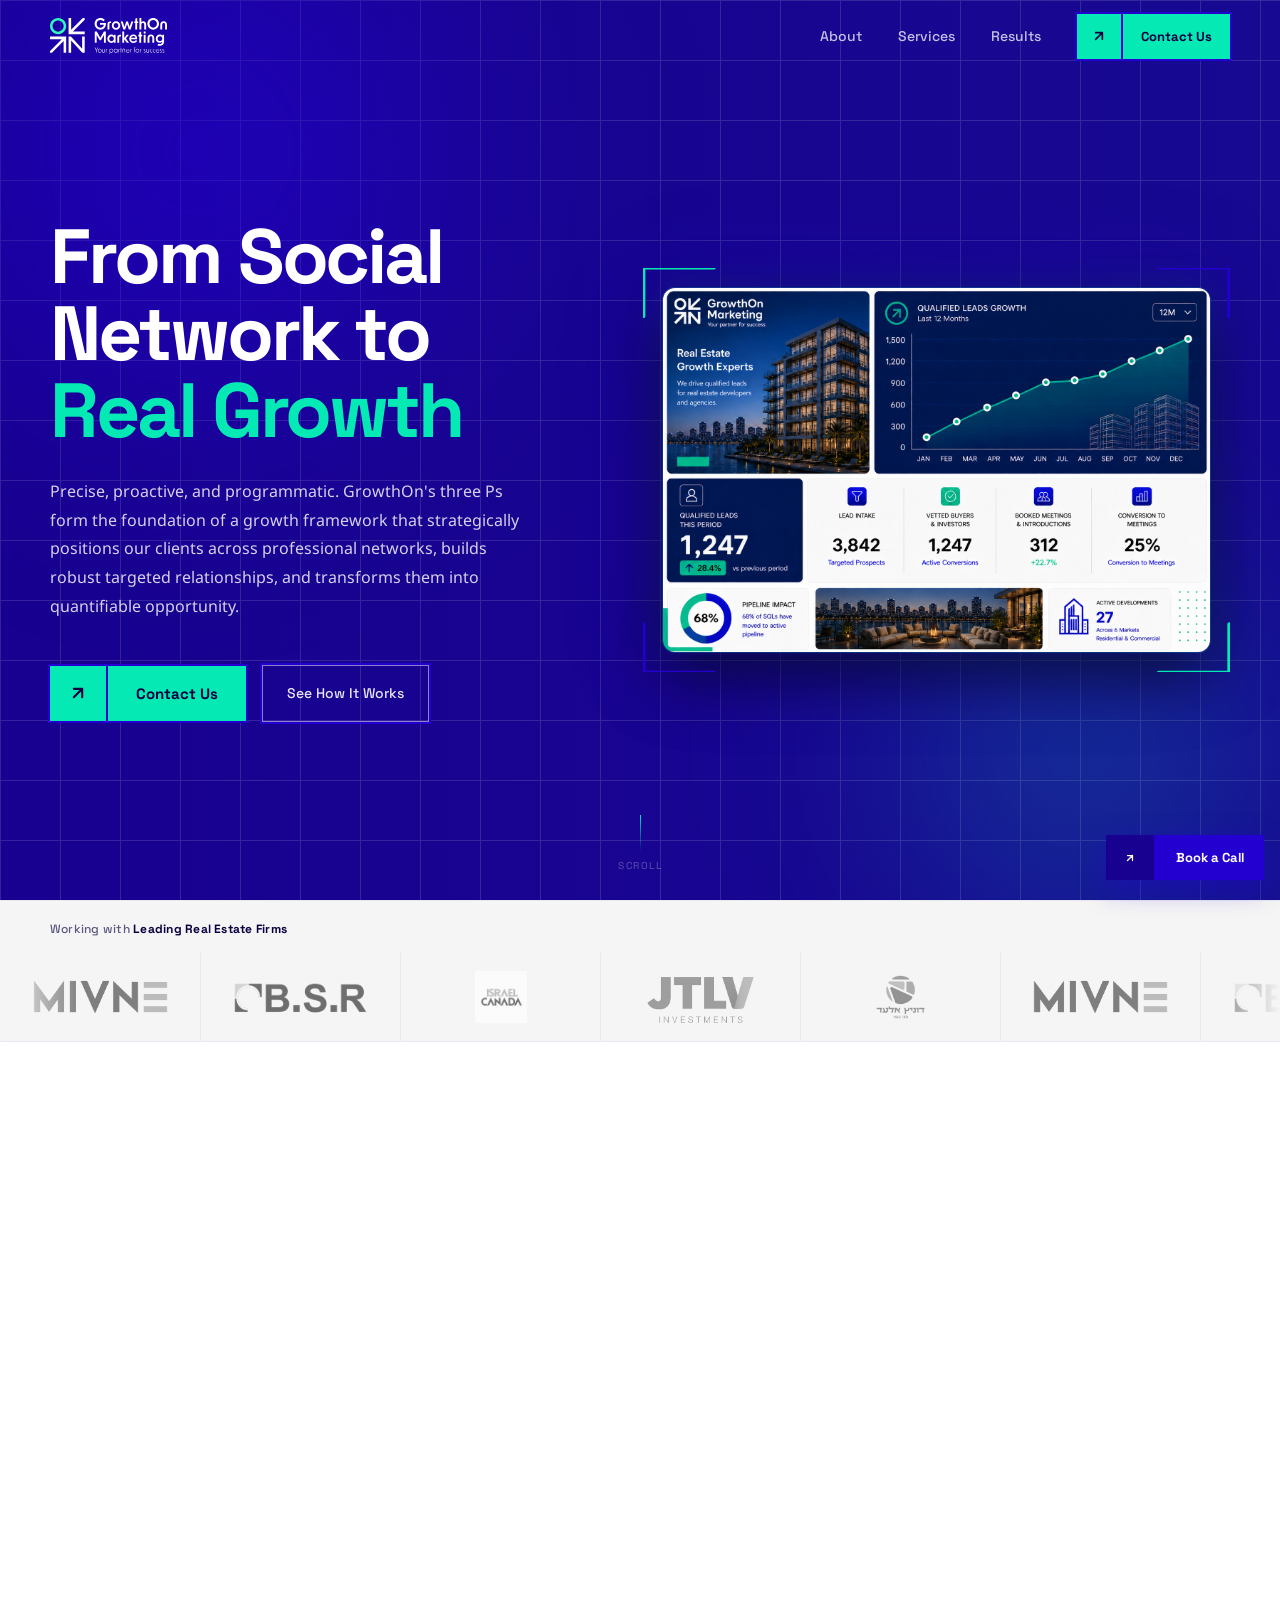
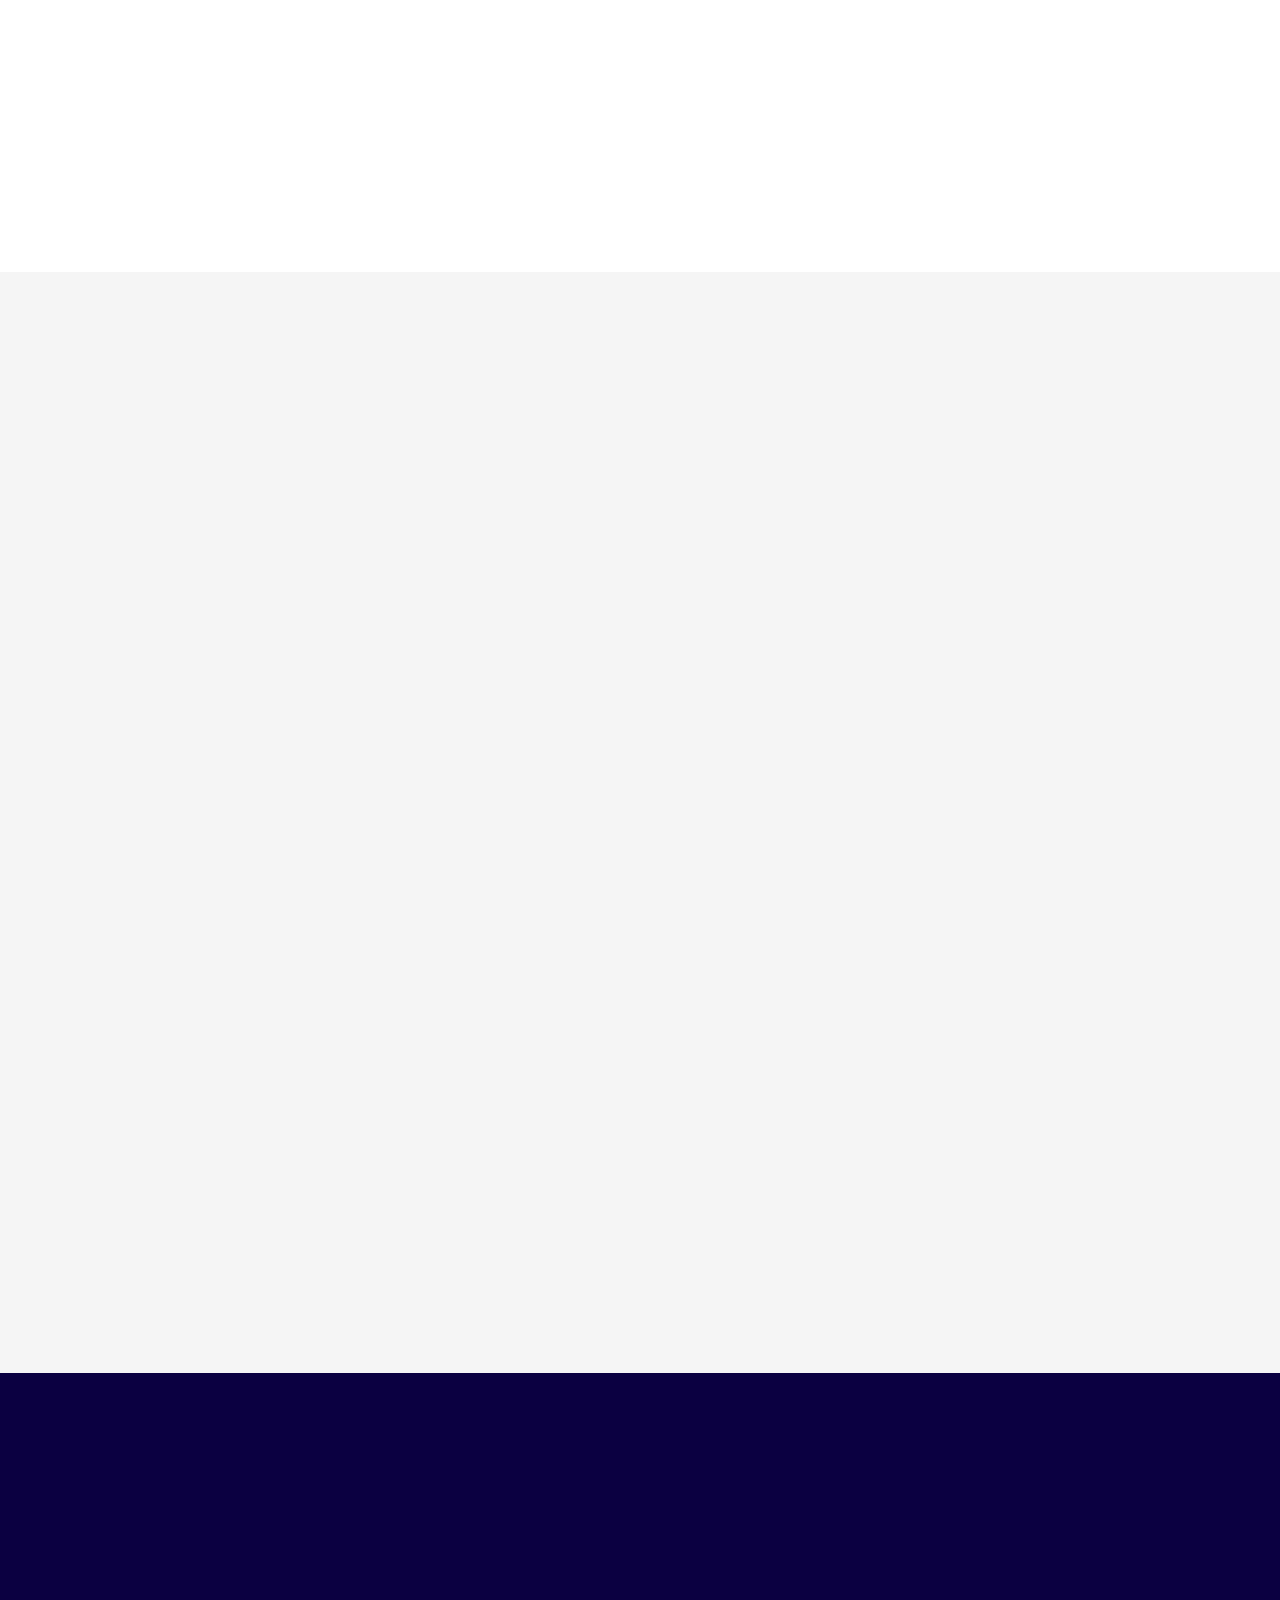
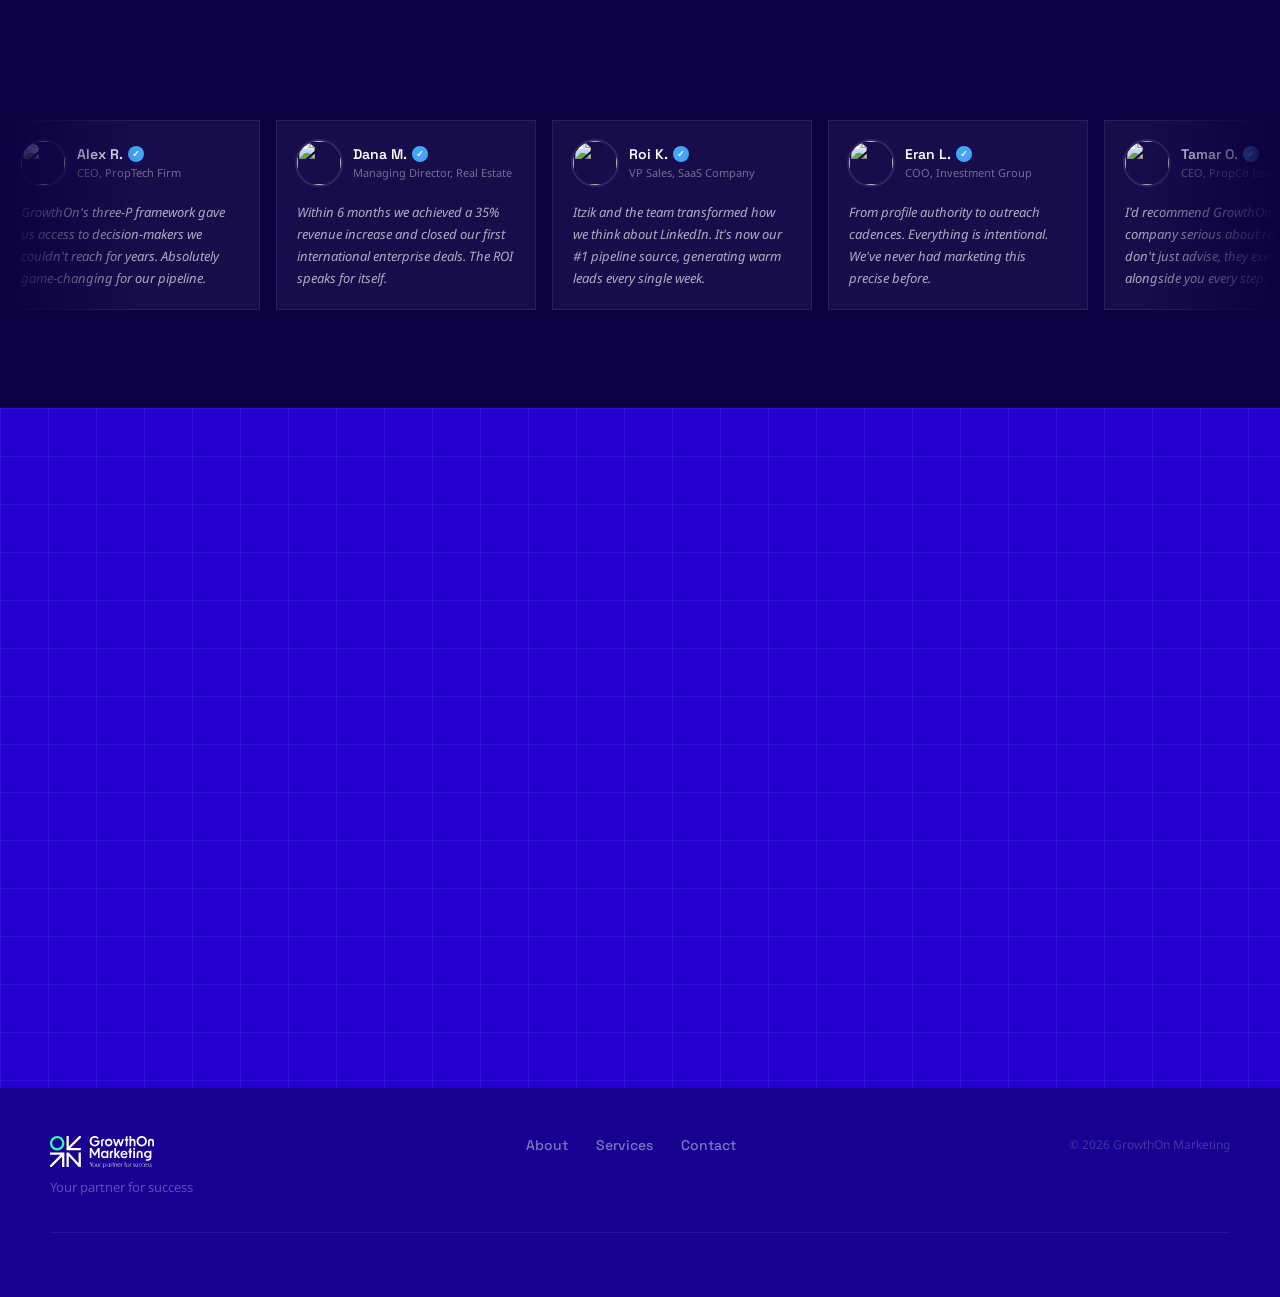
==== commit 06efdbab: "Replace hero image with real estate dashboard" ====
--- a/index.html
+++ b/index.html
@@ -87,7 +87,7 @@
       </div>
 
       <div class="hero__mosaic">
-        <img src="about-visual.png" alt="GrowthOn Dashboard" class="hero__mosaic-img" />
+        <img src="hero-dashboard.png" alt="GrowthOn Dashboard" class="hero__mosaic-img" />
         <svg class="hero__mosaic-corners" viewBox="0 0 100 100" preserveAspectRatio="none" aria-hidden="true">
           <polyline points="0,12 0,0 12,0"       fill="none" stroke="var(--mint)" stroke-width=".8" stroke-linecap="round"/>
           <polyline points="88,0 100,0 100,12"   fill="none" stroke="var(--blue)" stroke-width=".8" stroke-linecap="round"/>
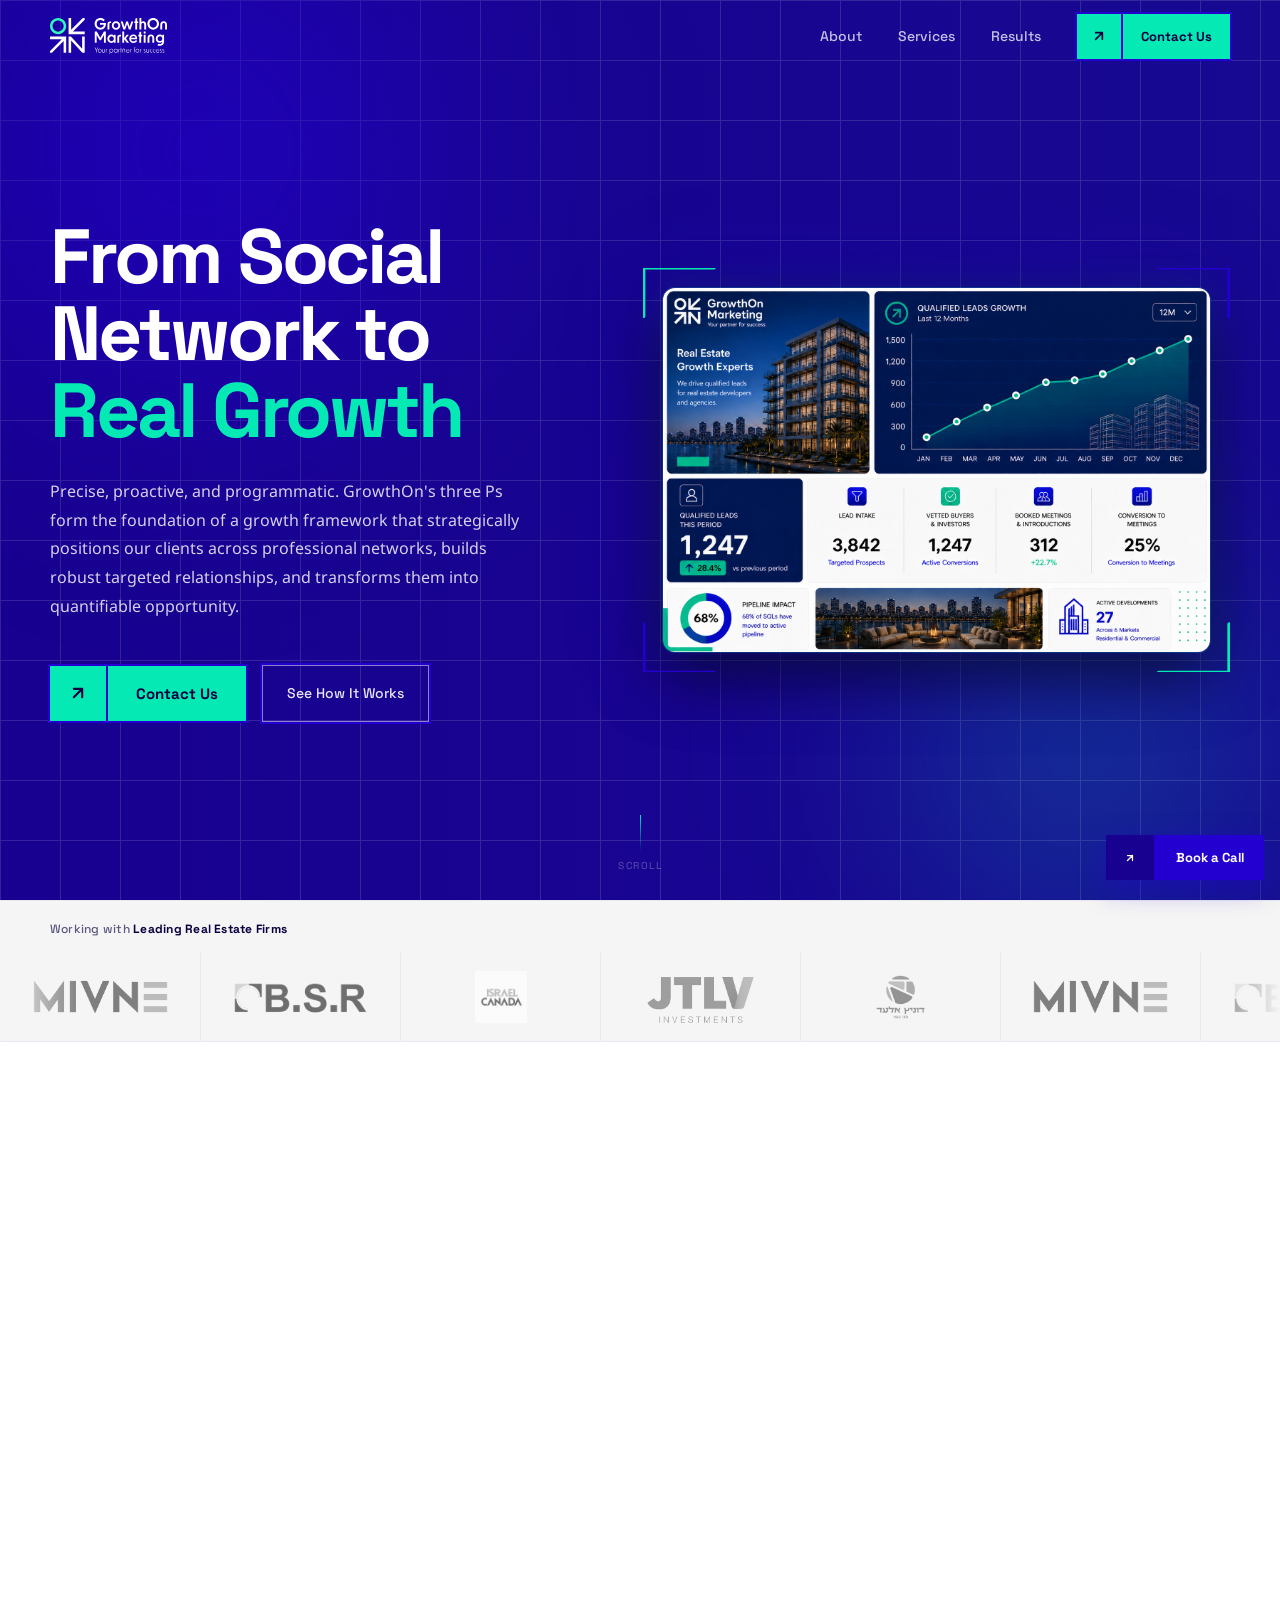
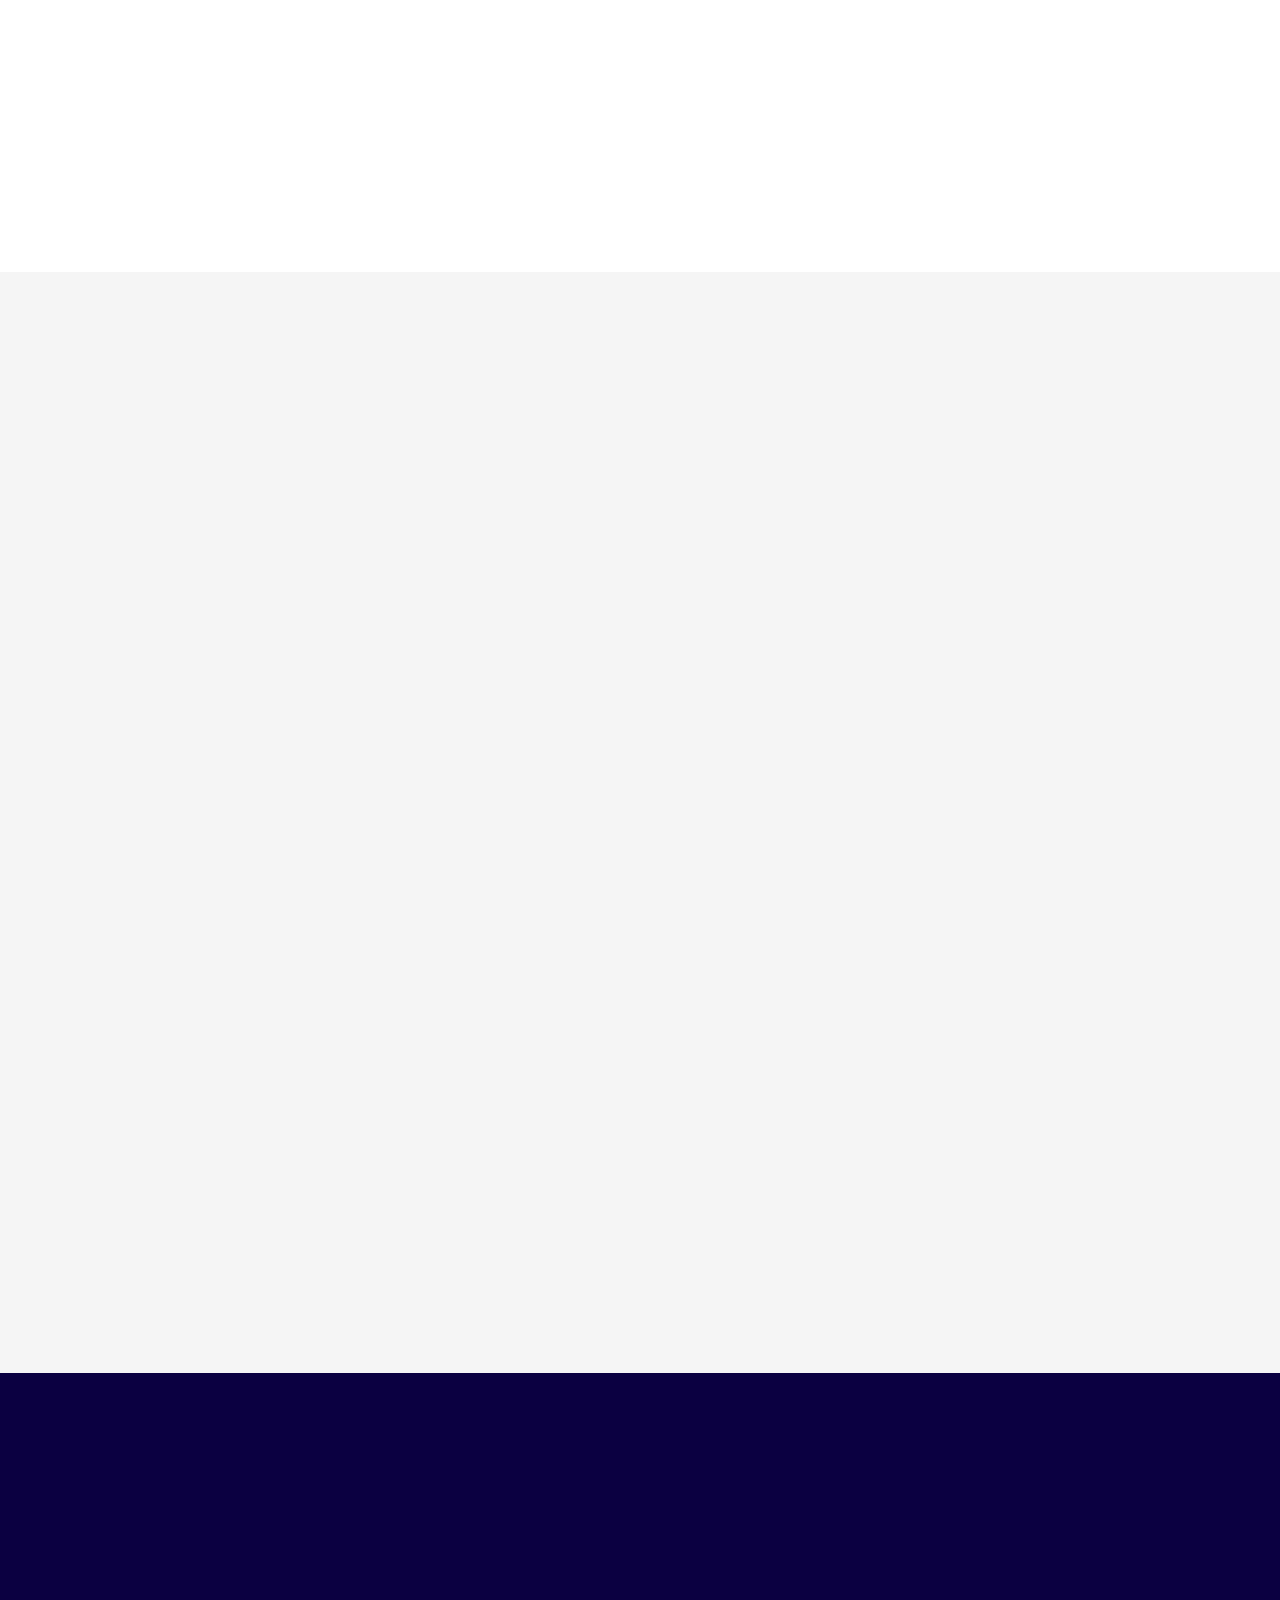
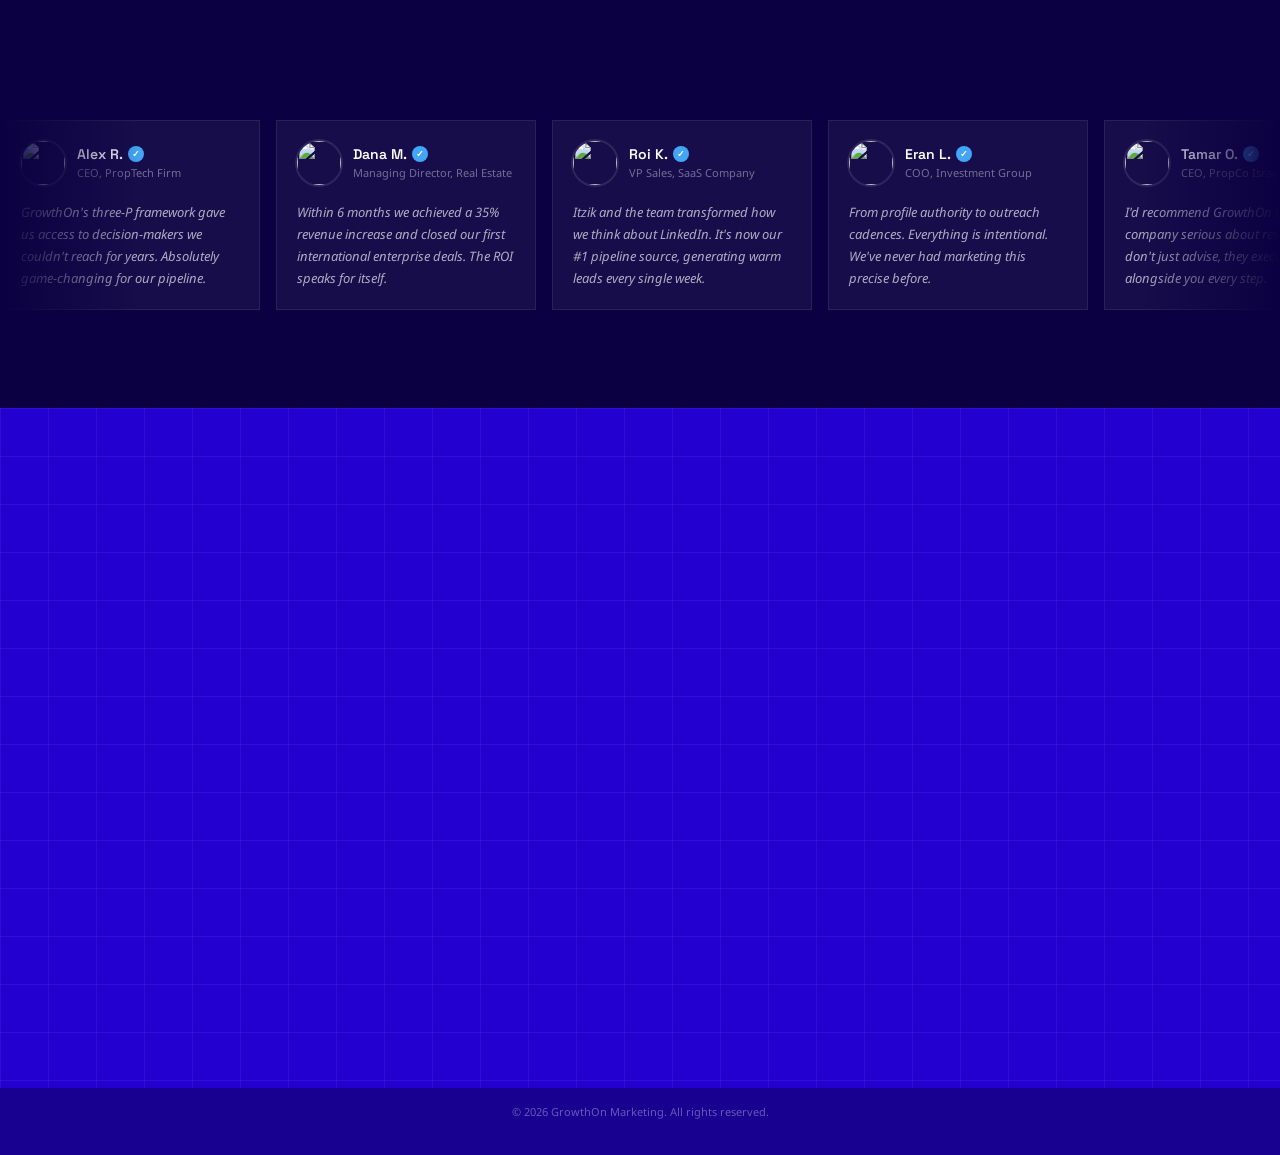
==== commit c5ec4300: "Simplify footer to minimal copyright strip" ====
--- a/index.html
+++ b/index.html
@@ -346,18 +346,7 @@
 
   <!-- ── FOOTER ── -->
   <footer class="footer">
-    <div class="container footer__inner">
-      <div>
-        <img src="logo-white.svg" alt="GrowthOn Marketing" height="32" class="footer__logo" />
-        <p class="footer__tag">Your partner for success</p>
-      </div>
-      <div class="footer__links">
-        <a href="#about">About</a>
-        <a href="#values">Services</a>
-        <a href="#contact">Contact</a>
-      </div>
-      <p class="footer__copy">© 2026 GrowthOn Marketing</p>
-    </div>
+    <p class="footer__copy">© 2026 GrowthOn Marketing. All rights reserved.</p>
   </footer>
 
   <script src="main.js"></script>
--- a/styles.css
+++ b/styles.css
@@ -567,18 +567,12 @@
 /* ============================================================
    FOOTER
    ============================================================ */
-.footer { background: var(--blue-dk); padding: 48px 0 36px; }
-.footer__inner {
-  display: flex; align-items: flex-start; justify-content: space-between;
-  flex-wrap: wrap; gap: 28px; padding-bottom: 36px;
-  border-bottom: 1px solid rgba(255,255,255,.07); margin-bottom: 28px;
-}
-.footer__logo { margin-bottom: 10px; }
-.footer__tag { font-size: 13px; color: rgba(255,255,255,.3); }
-.footer__links { display: flex; gap: 28px; }
-.footer__links a { font-family: var(--font-h); font-size: 14px; font-weight: 500; color: rgba(255,255,255,.45); transition: color .2s; }
-.footer__links a:hover { color: var(--mint); }
-.footer__copy { font-size: 12px; color: rgba(255,255,255,.2); }
+.footer {
+  background: var(--blue-dk);
+  padding: 16px 0;
+  text-align: center;
+}
+.footer__copy { font-size: 11px; color: rgba(255,255,255,.35); }
 
 /* ============================================================
    RESPONSIVE
@@ -731,8 +725,8 @@
   .contact__hero-text { padding: 36px 20px 32px; align-items: stretch; }
   .contact__title { font-size: clamp(24px, 8vw, 34px); }
   .contact__form { margin-top: 16px; width: 100%; }
-  .contact__hero-img { min-height: 180px; }
-  .contact__hero-img img { width: 60%; }
+  .contact__hero-img { min-height: 300px; align-items: center; }
+  .contact__hero-img img { width: 68%; transform: translateY(-8%); }
   .form-group input, .form-group textarea { font-size: 16px; }
 
   /* Footer */
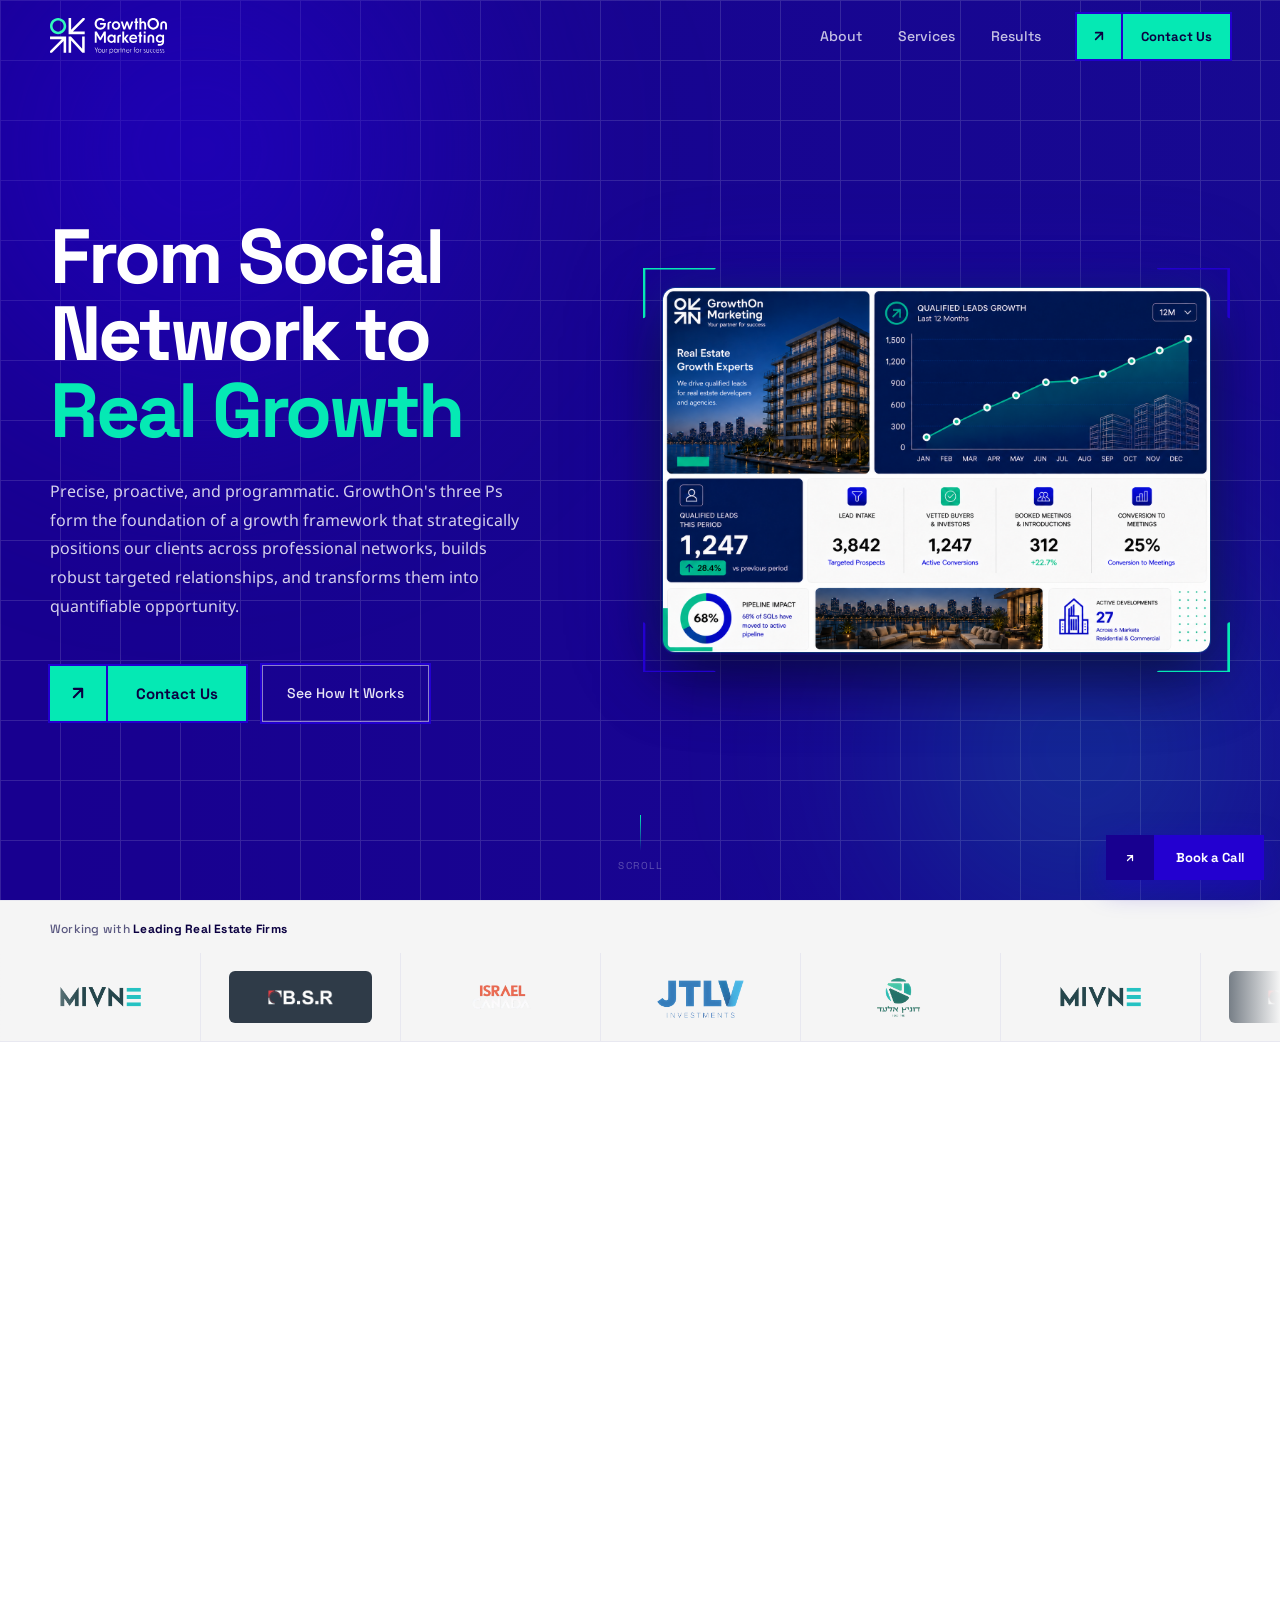
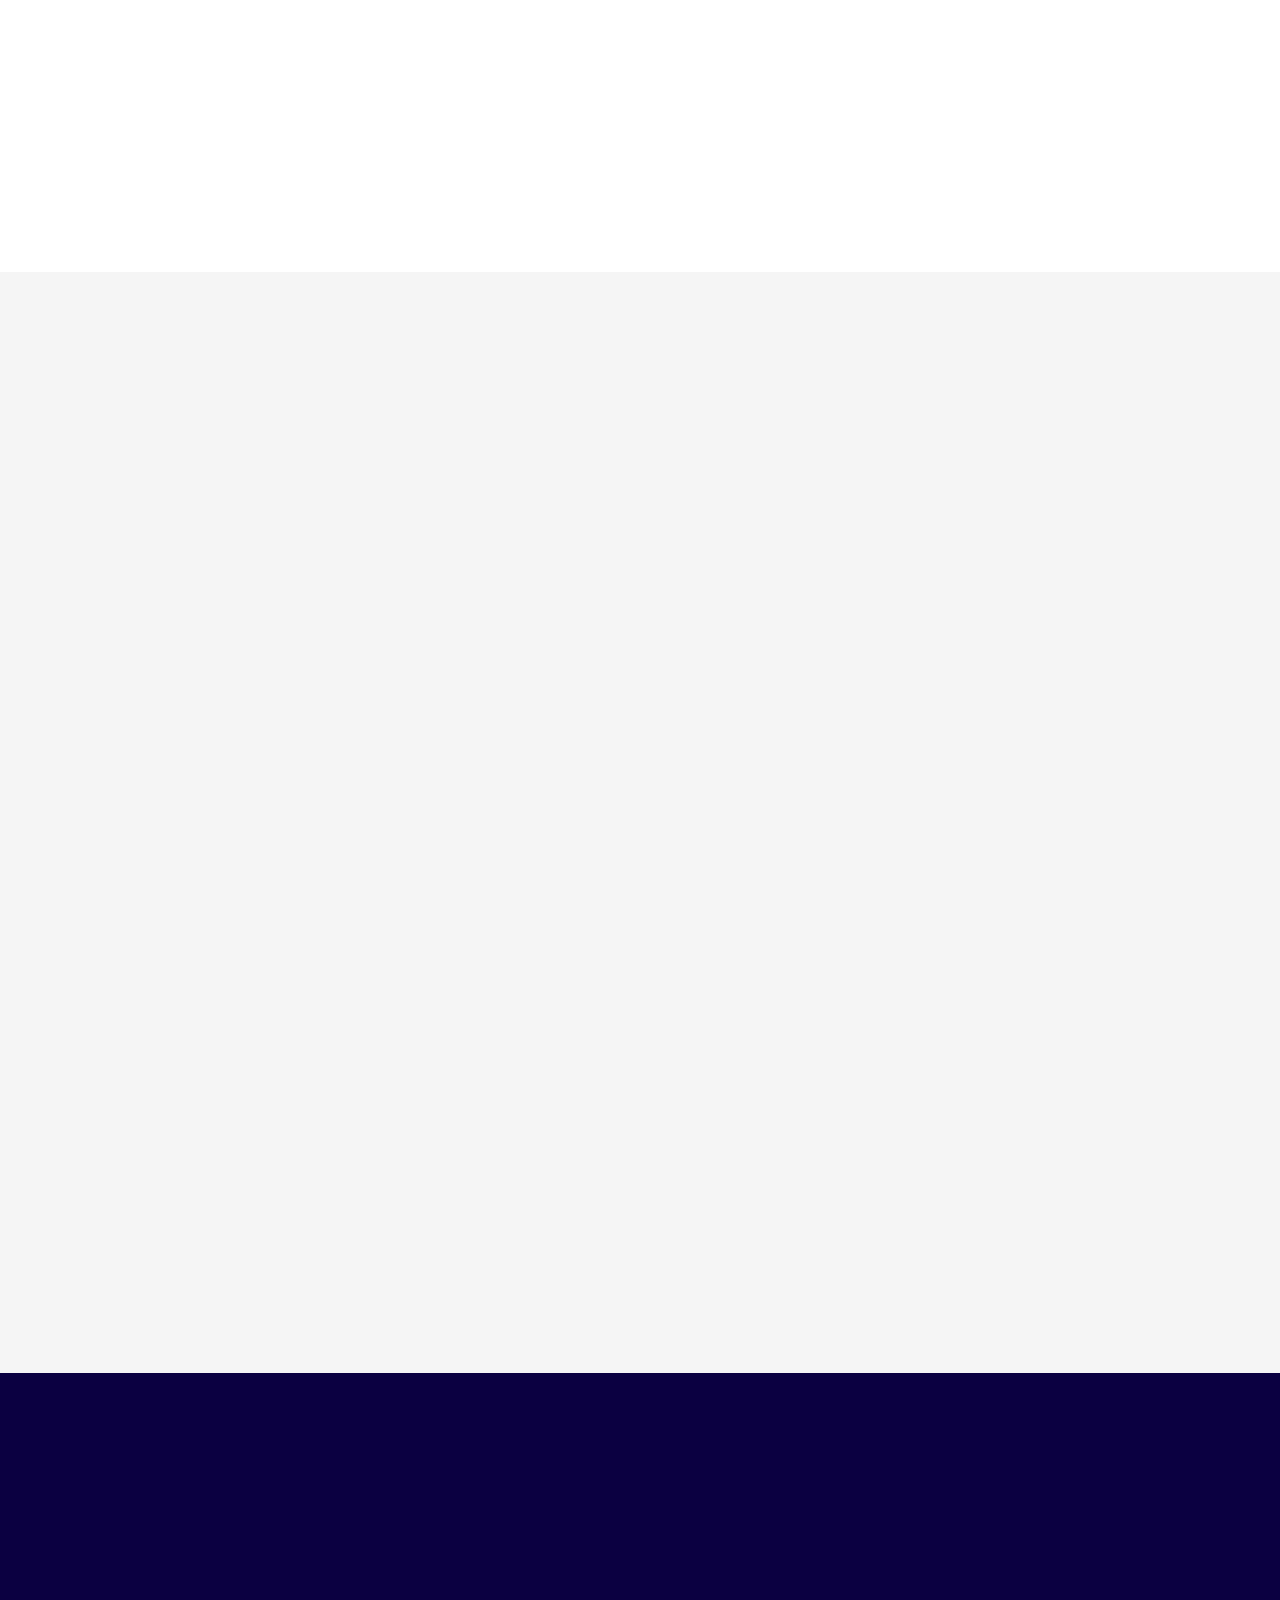
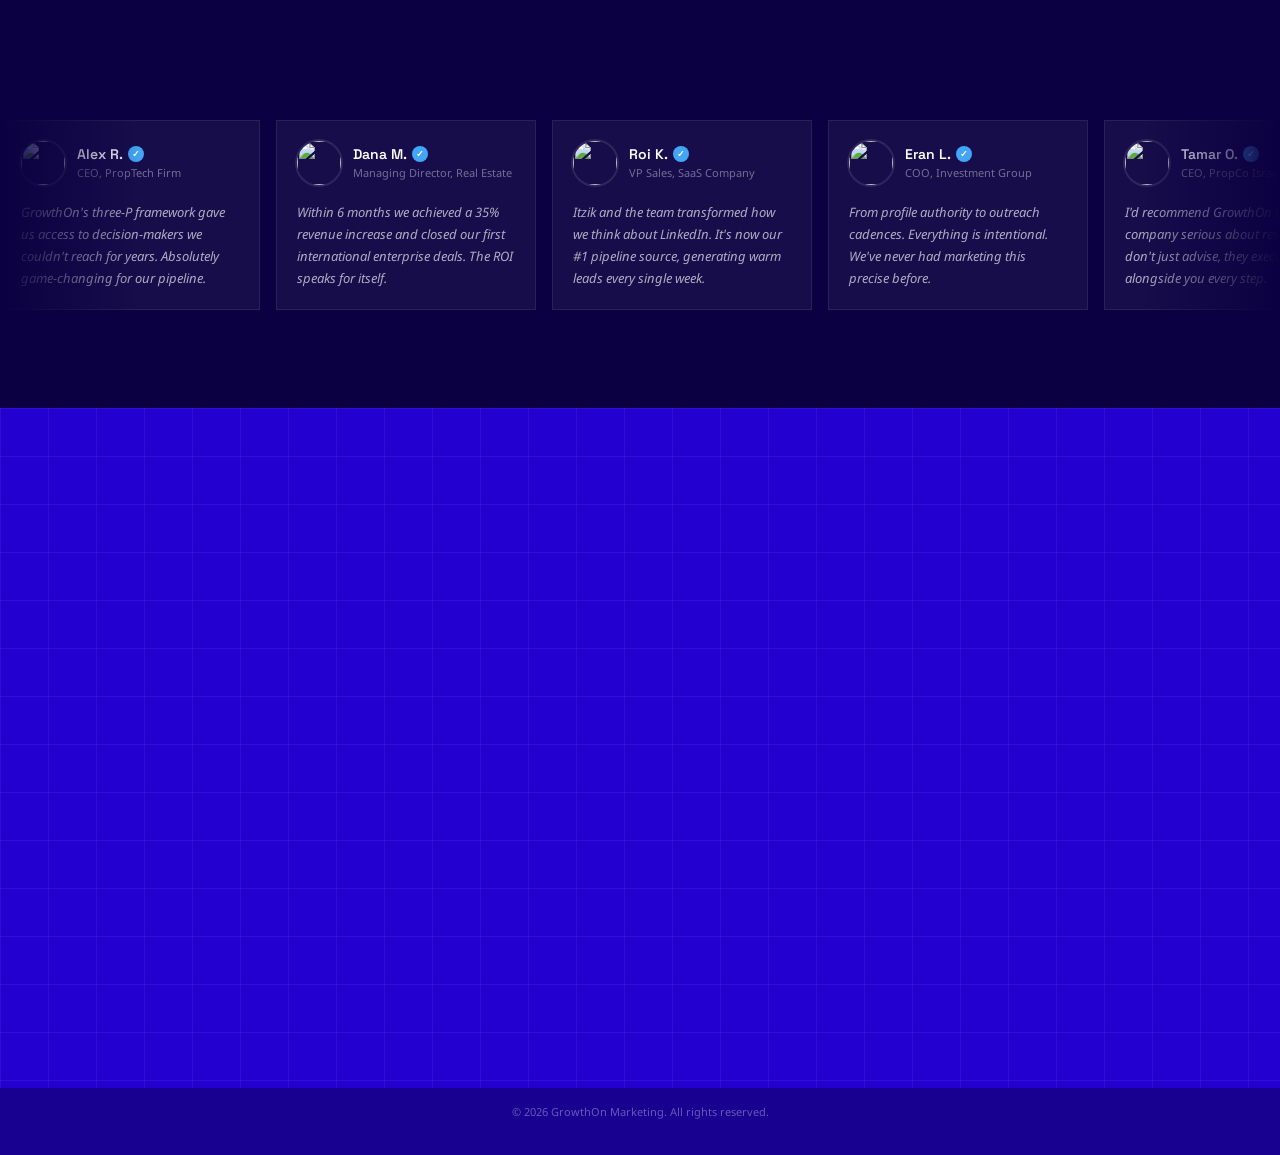
==== commit d345cb95: "New colorful logos, remove grayscale filter" ====
--- a/index.html
+++ b/index.html
@@ -113,13 +113,13 @@
     <div class="clients__marquee">
       <div class="clients__marquee-track">
         <div class="clients__logo-wrap"><img src="logos/logo-1.png" alt="Mivne" class="clients__logo" /></div>
-        <div class="clients__logo-wrap"><img src="logos/logo-bsr.png" alt="BSR" class="clients__logo clients__logo--inv" /></div>
-        <div class="clients__logo-wrap"><img src="logos/logo-israel-canada.png" alt="Israel Canada" class="clients__logo clients__logo--inv" /></div>
+        <div class="clients__logo-wrap"><img src="logos/logo-bsr.png" alt="BSR" class="clients__logo clients__logo--dark-bg" /></div>
+        <div class="clients__logo-wrap"><img src="logos/logo-israel-canada.png" alt="Israel Canada" class="clients__logo" /></div>
         <div class="clients__logo-wrap"><img src="logos/logo-4.png" alt="JTLV Investments" class="clients__logo" /></div>
         <div class="clients__logo-wrap"><img src="logos/logo-300.png" alt="דוניץ אלעד" class="clients__logo" /></div>
         <div class="clients__logo-wrap"><img src="logos/logo-1.png" alt="Mivne" class="clients__logo" /></div>
-        <div class="clients__logo-wrap"><img src="logos/logo-bsr.png" alt="BSR" class="clients__logo clients__logo--inv" /></div>
-        <div class="clients__logo-wrap"><img src="logos/logo-israel-canada.png" alt="Israel Canada" class="clients__logo clients__logo--inv" /></div>
+        <div class="clients__logo-wrap"><img src="logos/logo-bsr.png" alt="BSR" class="clients__logo clients__logo--dark-bg" /></div>
+        <div class="clients__logo-wrap"><img src="logos/logo-israel-canada.png" alt="Israel Canada" class="clients__logo" /></div>
         <div class="clients__logo-wrap"><img src="logos/logo-4.png" alt="JTLV Investments" class="clients__logo" /></div>
         <div class="clients__logo-wrap"><img src="logos/logo-300.png" alt="דוניץ אלעד" class="clients__logo" /></div>
       </div>
--- a/styles.css
+++ b/styles.css
@@ -306,17 +306,16 @@
 .clients__logo {
   width: 100%; height: 100%;
   object-fit: contain;
-  mix-blend-mode: multiply;
-  filter: grayscale(1) opacity(.55);
-  transition: filter .25s;
   display: block;
-}
-.clients__logo-wrap:hover .clients__logo { filter: grayscale(0) opacity(1); }
-.clients__logo--inv {
-  mix-blend-mode: normal;
-  filter: invert(1) grayscale(1) opacity(.55);
-}
-.clients__logo-wrap:hover .clients__logo--inv { filter: invert(1) grayscale(0) opacity(1); }
+  transition: opacity .25s;
+  opacity: .85;
+}
+.clients__logo-wrap:hover .clients__logo { opacity: 1; }
+.clients__logo--dark-bg {
+  background: #0D1B2A;
+  border-radius: 6px;
+  padding: 8px 12px;
+}
 
 /* ============================================================
    ABOUT STRIP
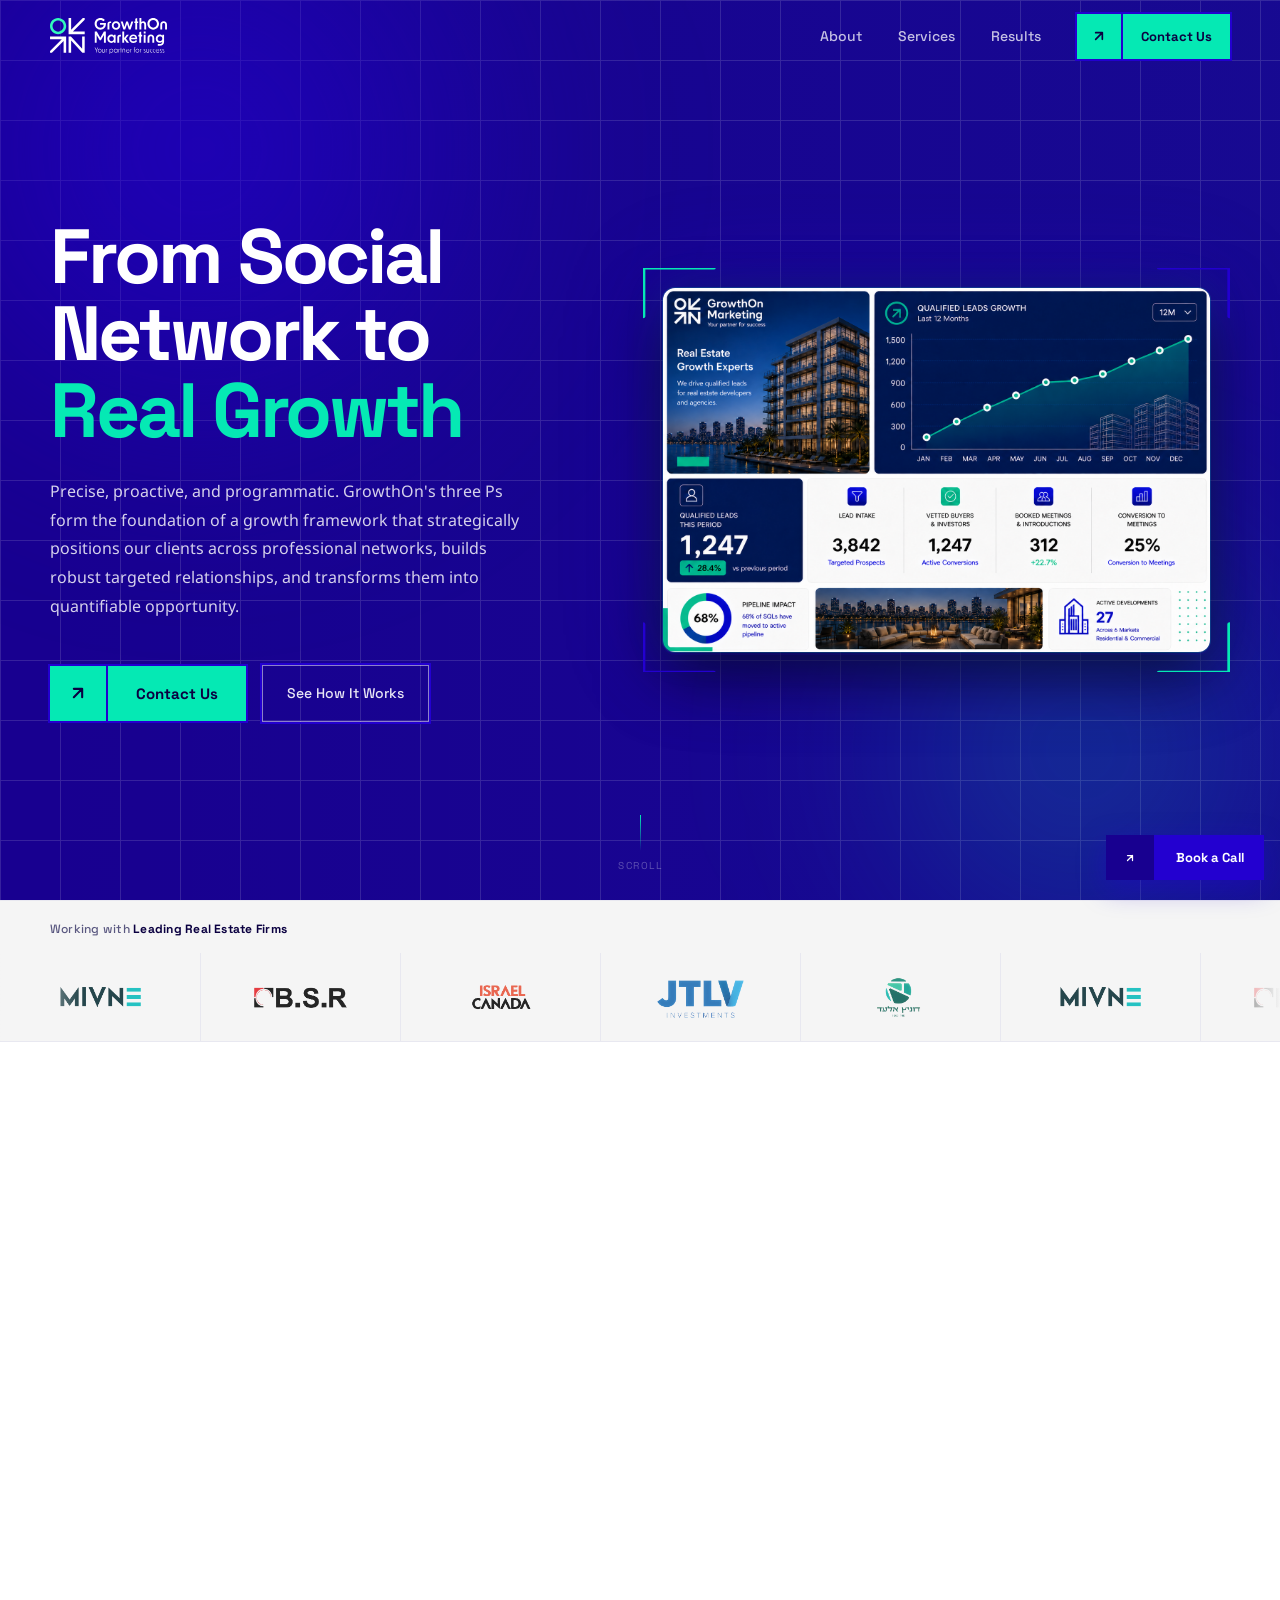
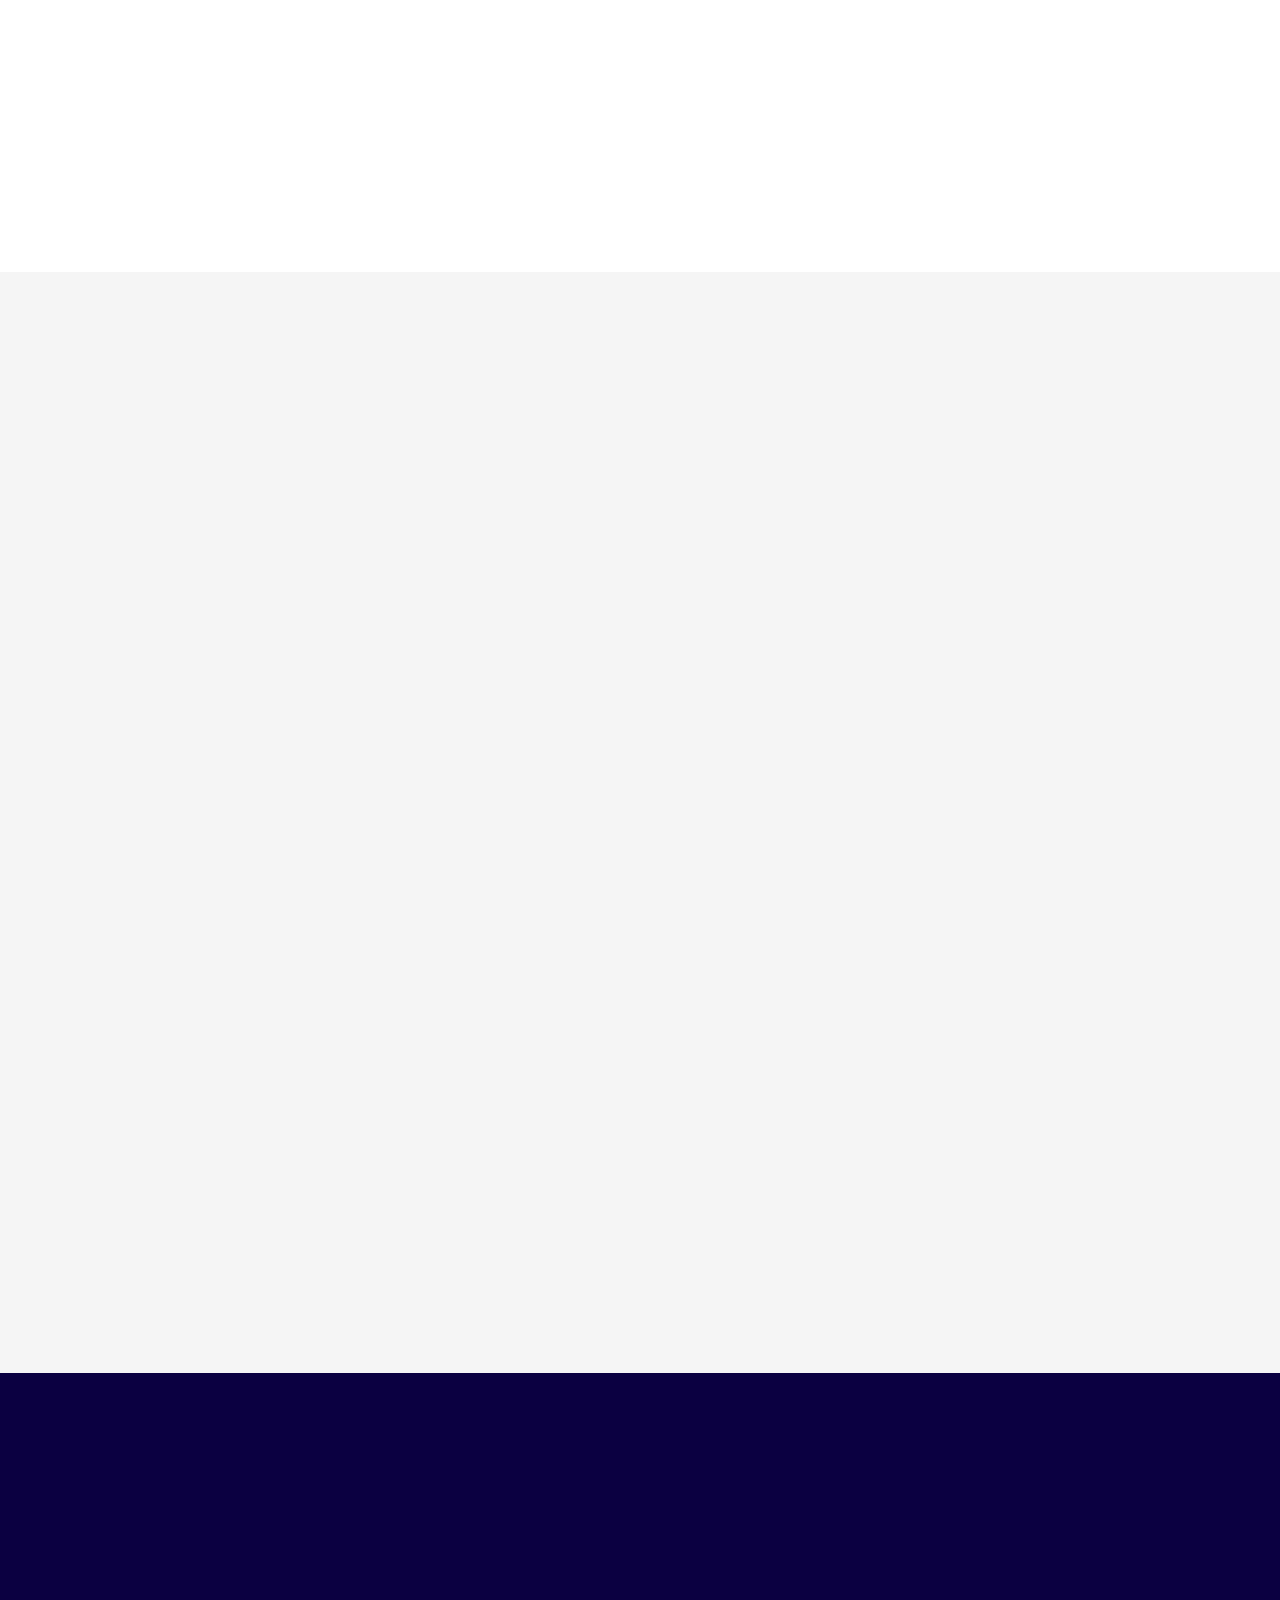
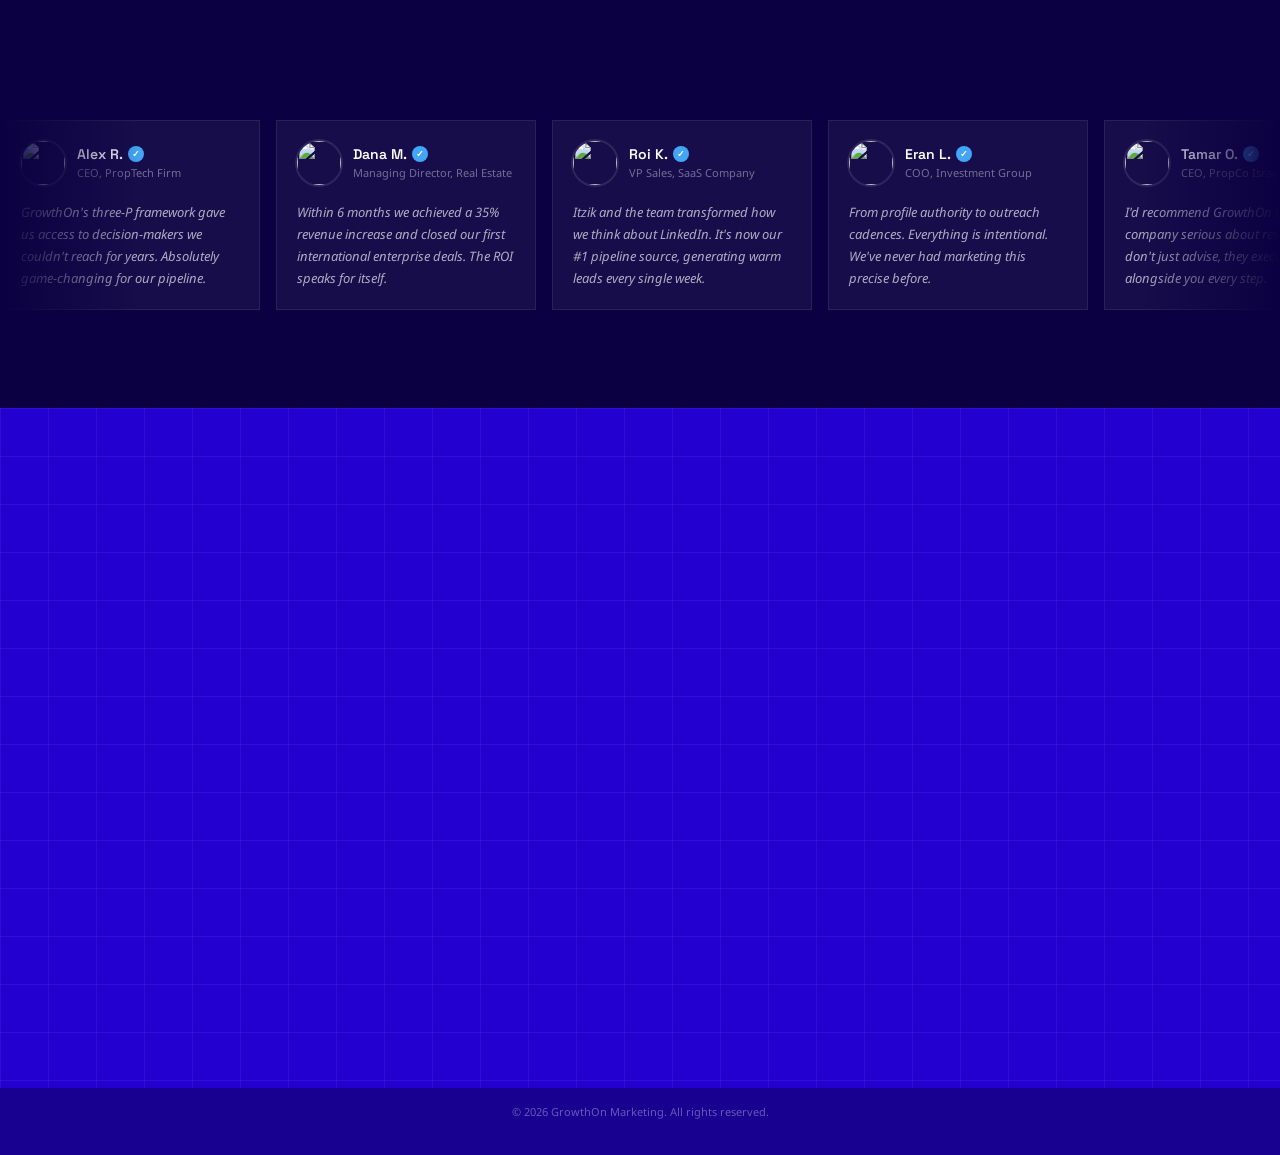
==== commit 8636c0a3: "Update BSR and Israel Canada logos with color versions" ====
--- a/index.html
+++ b/index.html
@@ -113,12 +113,12 @@
     <div class="clients__marquee">
       <div class="clients__marquee-track">
         <div class="clients__logo-wrap"><img src="logos/logo-1.png" alt="Mivne" class="clients__logo" /></div>
-        <div class="clients__logo-wrap"><img src="logos/logo-bsr.png" alt="BSR" class="clients__logo clients__logo--dark-bg" /></div>
+        <div class="clients__logo-wrap"><img src="logos/logo-bsr.png" alt="BSR" class="clients__logo" /></div>
         <div class="clients__logo-wrap"><img src="logos/logo-israel-canada.png" alt="Israel Canada" class="clients__logo" /></div>
         <div class="clients__logo-wrap"><img src="logos/logo-4.png" alt="JTLV Investments" class="clients__logo" /></div>
         <div class="clients__logo-wrap"><img src="logos/logo-300.png" alt="דוניץ אלעד" class="clients__logo" /></div>
         <div class="clients__logo-wrap"><img src="logos/logo-1.png" alt="Mivne" class="clients__logo" /></div>
-        <div class="clients__logo-wrap"><img src="logos/logo-bsr.png" alt="BSR" class="clients__logo clients__logo--dark-bg" /></div>
+        <div class="clients__logo-wrap"><img src="logos/logo-bsr.png" alt="BSR" class="clients__logo" /></div>
         <div class="clients__logo-wrap"><img src="logos/logo-israel-canada.png" alt="Israel Canada" class="clients__logo" /></div>
         <div class="clients__logo-wrap"><img src="logos/logo-4.png" alt="JTLV Investments" class="clients__logo" /></div>
         <div class="clients__logo-wrap"><img src="logos/logo-300.png" alt="דוניץ אלעד" class="clients__logo" /></div>
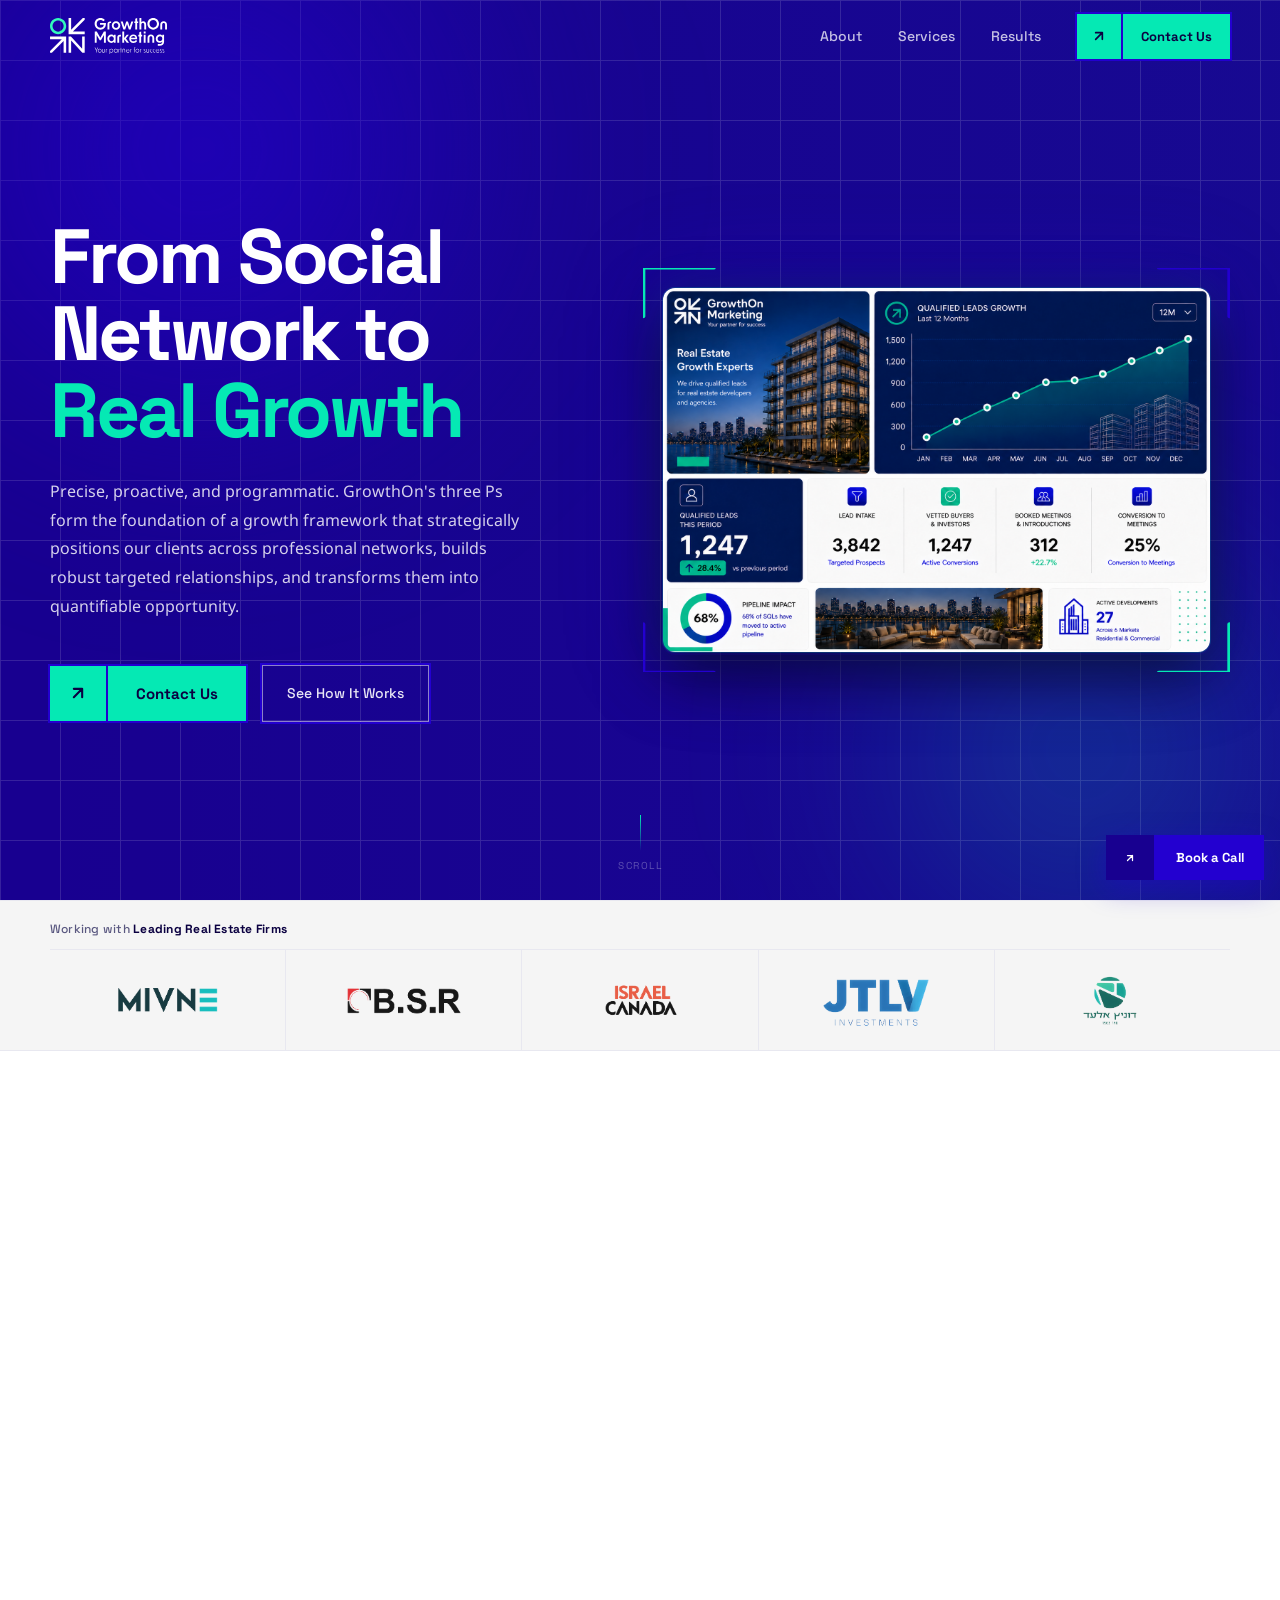
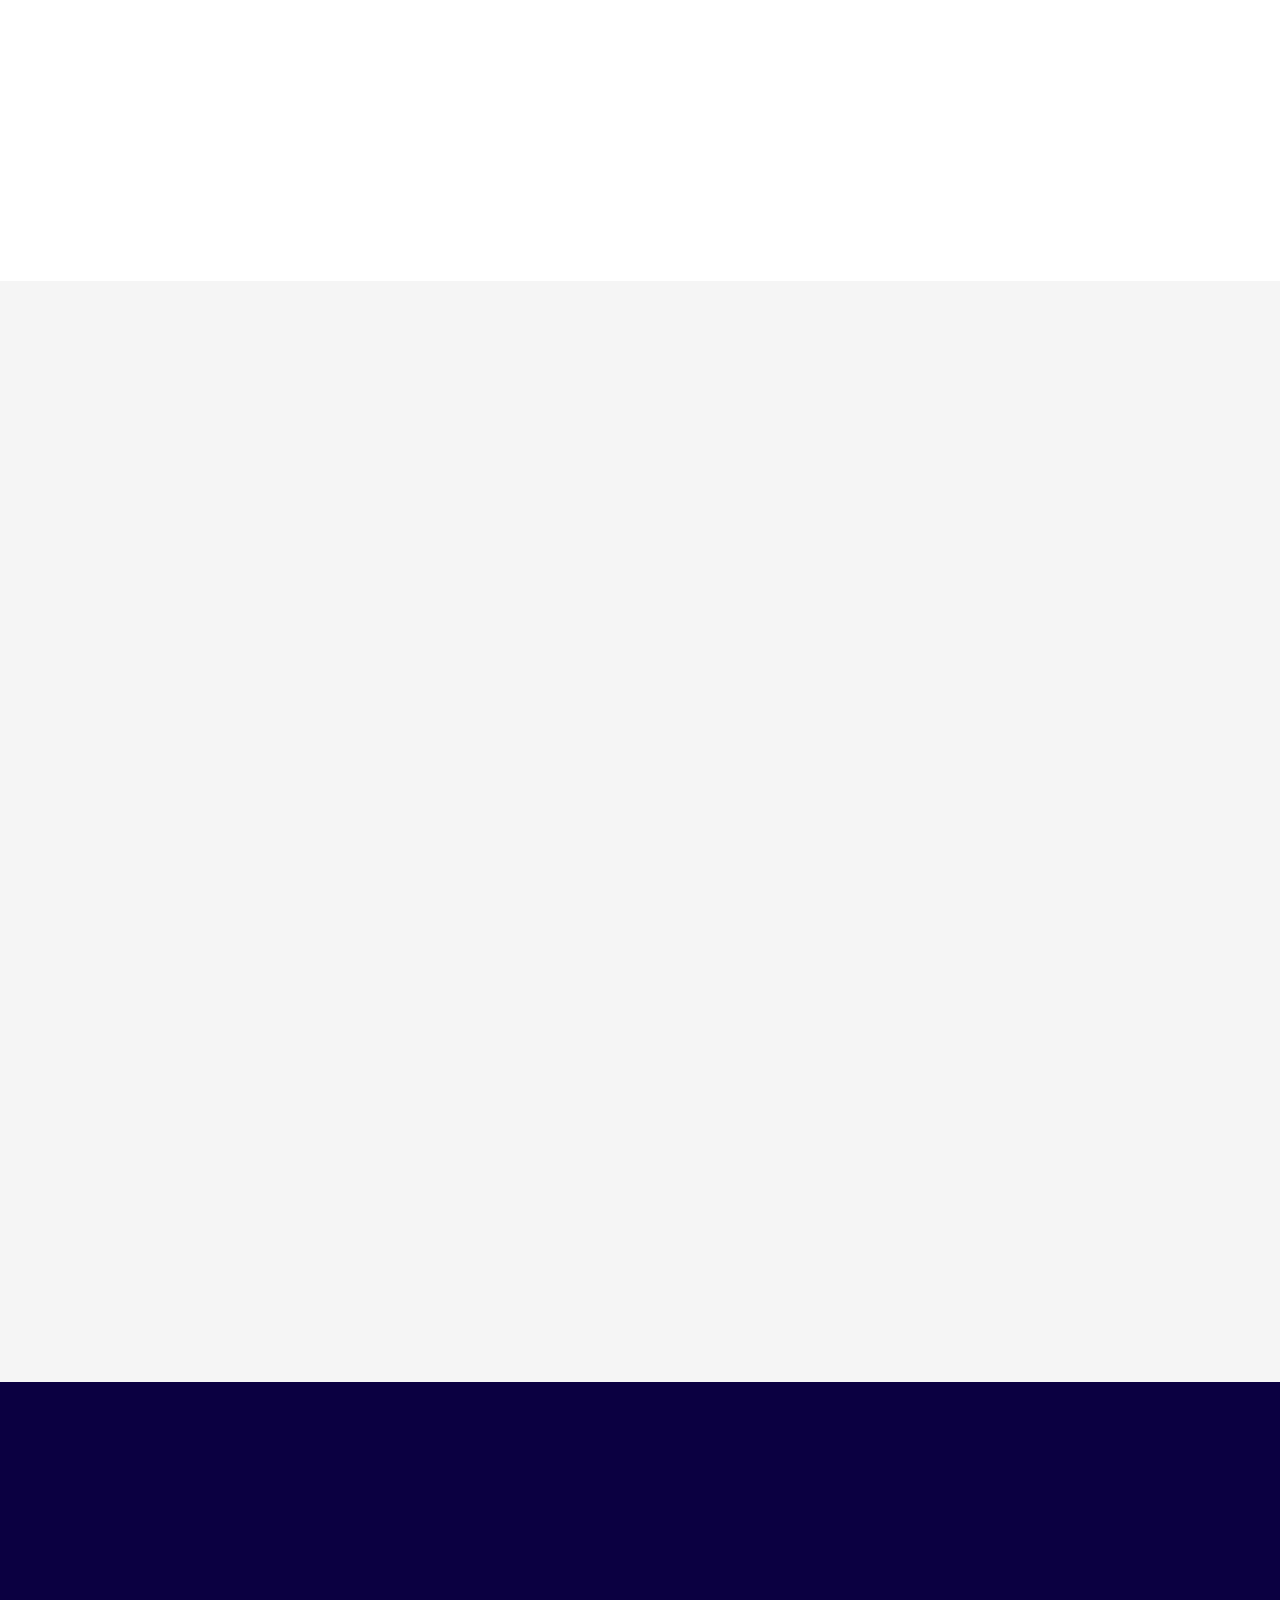
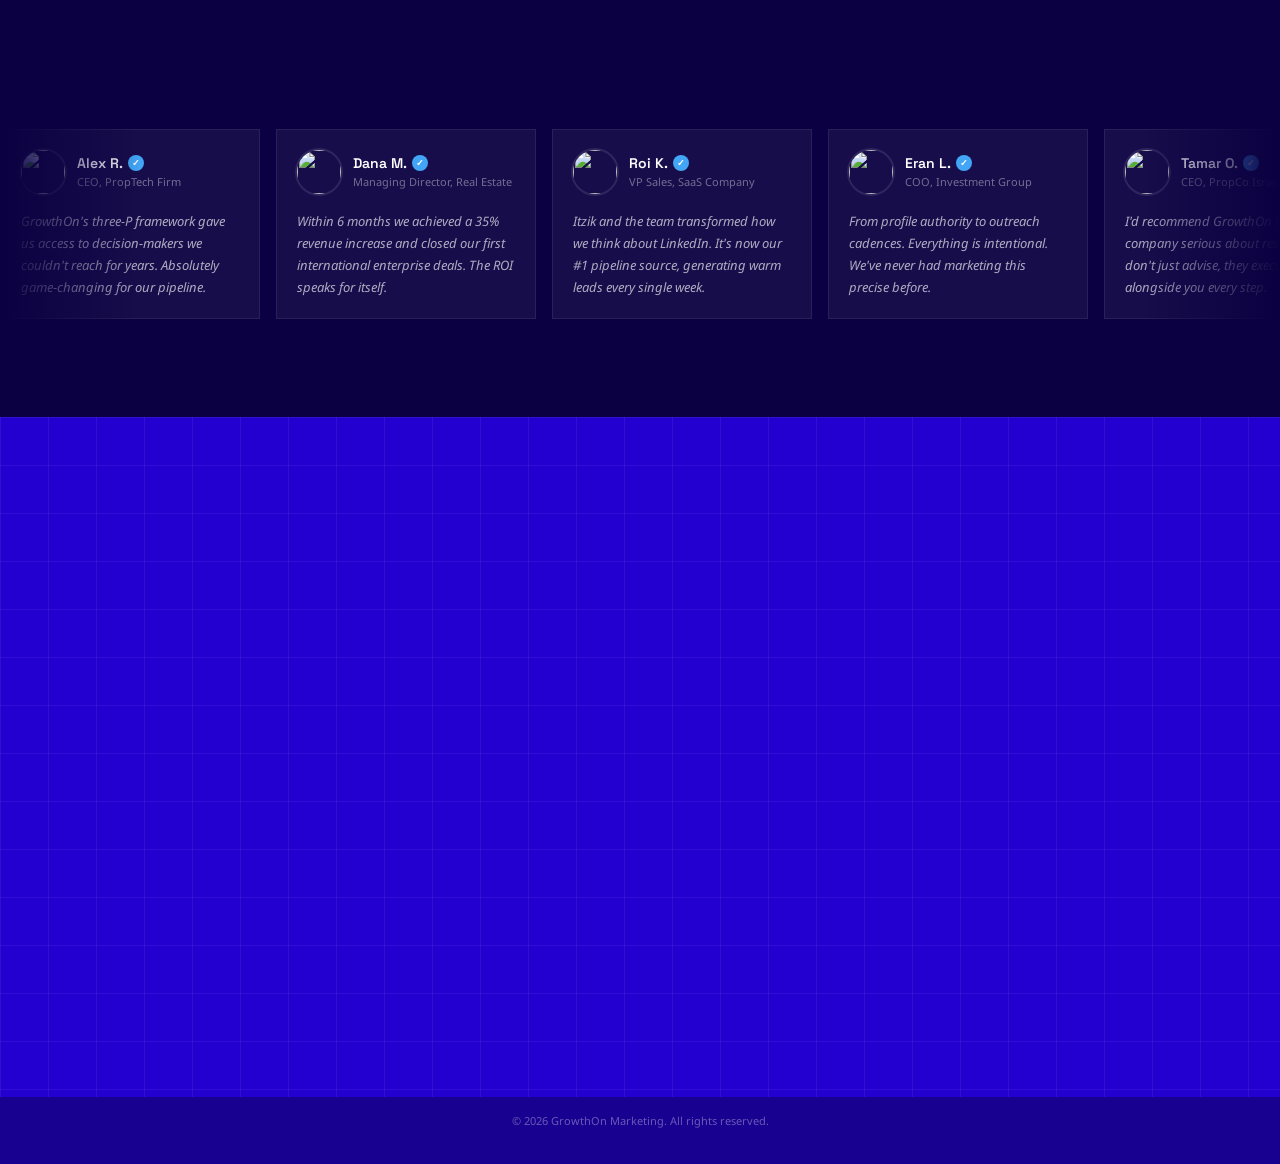
==== commit e8c76629: "Desktop: static logo row, mobile: larger marquee" ====
--- a/index.html
+++ b/index.html
@@ -110,6 +110,15 @@
         Working with <strong>Leading Real Estate Firms</strong>
       </div>
     </div>
+    <!-- Desktop: static row -->
+    <div class="clients__static container">
+      <div class="clients__logo-wrap"><img src="logos/logo-1.png" alt="Mivne" class="clients__logo" /></div>
+      <div class="clients__logo-wrap"><img src="logos/logo-bsr.png" alt="BSR" class="clients__logo" /></div>
+      <div class="clients__logo-wrap"><img src="logos/logo-israel-canada.png" alt="Israel Canada" class="clients__logo" /></div>
+      <div class="clients__logo-wrap"><img src="logos/logo-4.png" alt="JTLV Investments" class="clients__logo" /></div>
+      <div class="clients__logo-wrap"><img src="logos/logo-300.png" alt="דוניץ אלעד" class="clients__logo" /></div>
+    </div>
+    <!-- Mobile: marquee -->
     <div class="clients__marquee">
       <div class="clients__marquee-track">
         <div class="clients__logo-wrap"><img src="logos/logo-1.png" alt="Mivne" class="clients__logo" /></div>
--- a/styles.css
+++ b/styles.css
@@ -267,10 +267,10 @@
   background: var(--grey-bg);
   border-top: 1px solid var(--grey-bdr);
   border-bottom: 1px solid var(--grey-bdr);
-  padding: 20px 0 0;
+  padding: 0;
 }
 .clients__header {
-  padding-bottom: 16px;
+  padding: 20px 0 12px;
 }
 .clients__label-text {
   font-family: var(--font-h); font-size: 12px; font-weight: 500;
@@ -278,20 +278,41 @@
 }
 .clients__label-text strong { color: var(--dark); font-weight: 700; }
 
+/* ── Desktop: static row ── */
+.clients__static {
+  display: flex; align-items: center;
+  border-top: 1px solid var(--grey-bdr);
+}
+.clients__static .clients__logo-wrap {
+  flex: 1;
+  border-right: 1px solid var(--grey-bdr);
+  height: 100px;
+  padding: 18px 28px;
+}
+.clients__static .clients__logo-wrap:last-child { border-right: none; }
+
+/* ── Mobile: marquee (hidden on desktop) ── */
 .clients__marquee {
-  display: block;
+  display: none;
   overflow: hidden; position: relative; width: 100%;
+  border-top: 1px solid var(--grey-bdr);
 }
 .clients__marquee::before, .clients__marquee::after {
-  content: ''; position: absolute; top: 0; bottom: 0; width: 80px; z-index: 2; pointer-events: none;
+  content: ''; position: absolute; top: 0; bottom: 0; width: 40px; z-index: 2; pointer-events: none;
 }
 .clients__marquee::before { left: 0; background: linear-gradient(to right, var(--grey-bg), transparent); }
-.clients__marquee::after  { right: 0; background: linear-gradient(to left,  var(--grey-bg), transparent); }
+.clients__marquee::after  { right: 0; background: linear-gradient(to left, var(--grey-bg), transparent); }
 .clients__marquee-track {
   display: flex; align-items: center;
   width: max-content;
   animation: clients-scroll 20s linear infinite;
 }
+.clients__marquee .clients__logo-wrap {
+  width: 160px; height: 90px;
+  padding: 16px 22px;
+  border-right: 1px solid var(--grey-bdr);
+  flex-shrink: 0;
+}
 @keyframes clients-scroll {
   from { transform: translateX(0); }
   to   { transform: translateX(-50%); }
@@ -299,23 +320,15 @@
 
 .clients__logo-wrap {
   display: flex; align-items: center; justify-content: center;
-  width: 200px; height: 88px; flex-shrink: 0;
-  padding: 18px 28px;
-  border-left: 1px solid var(--grey-bdr);
 }
 .clients__logo {
   width: 100%; height: 100%;
   object-fit: contain;
   display: block;
   transition: opacity .25s;
-  opacity: .85;
+  opacity: .9;
 }
 .clients__logo-wrap:hover .clients__logo { opacity: 1; }
-.clients__logo--dark-bg {
-  background: #0D1B2A;
-  border-radius: 6px;
-  padding: 8px 12px;
-}
 
 /* ============================================================
    ABOUT STRIP
@@ -629,7 +642,9 @@
   .hero__scroll-hint { display: none; }
 
   /* Clients */
-  .clients__logo-wrap { width: 160px; height: 72px; padding: 14px 20px; }
+  .clients__static { display: none; }
+  .clients__marquee { display: block; }
+  .clients__marquee .clients__logo-wrap { width: 150px; height: 86px; }
 
   /* About */
   .about { padding: 72px 0; }
@@ -696,7 +711,7 @@
   .hero__mosaic-img { border-radius: 8px; }
 
   /* Clients */
-  .clients__logo-wrap { width: 140px; height: 64px; padding: 12px 16px; }
+  .clients__marquee .clients__logo-wrap { width: 140px; height: 80px; padding: 14px 18px; }
 
   /* About */
   .about { padding: 60px 0; }
